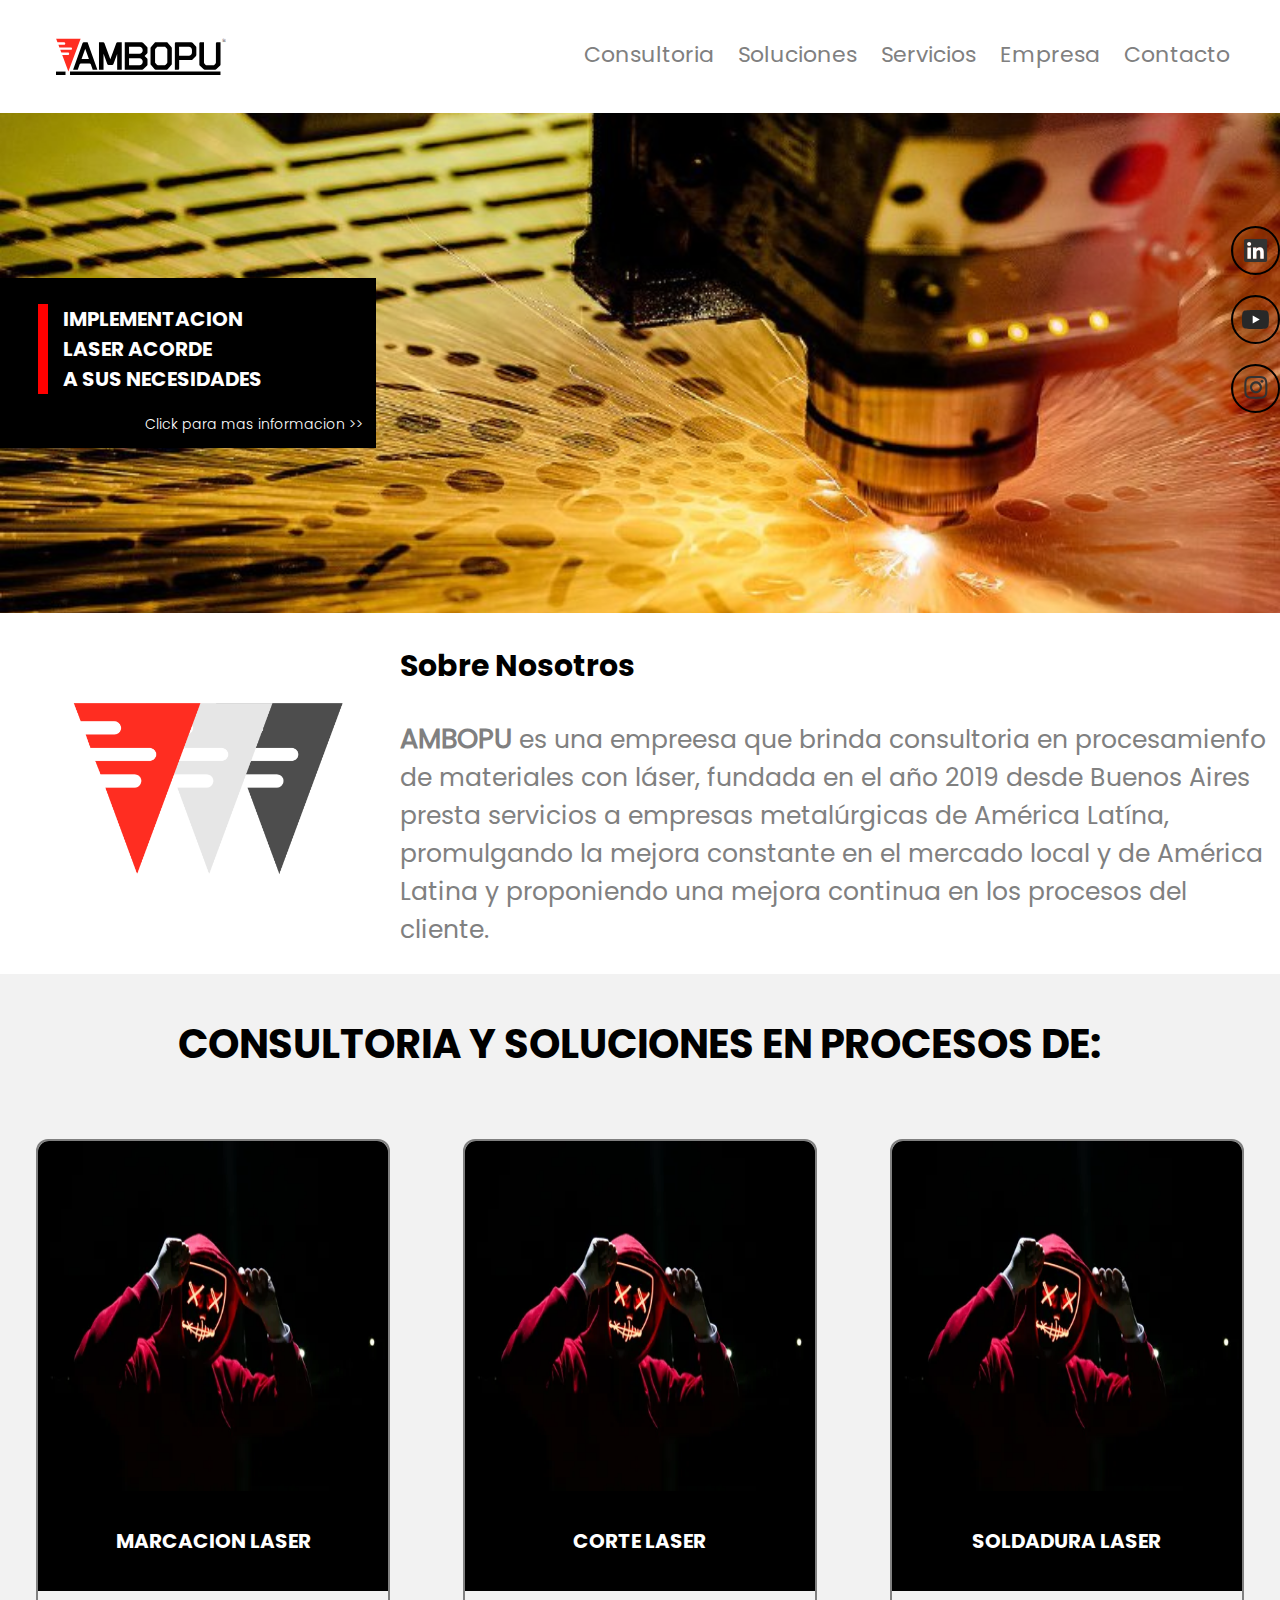
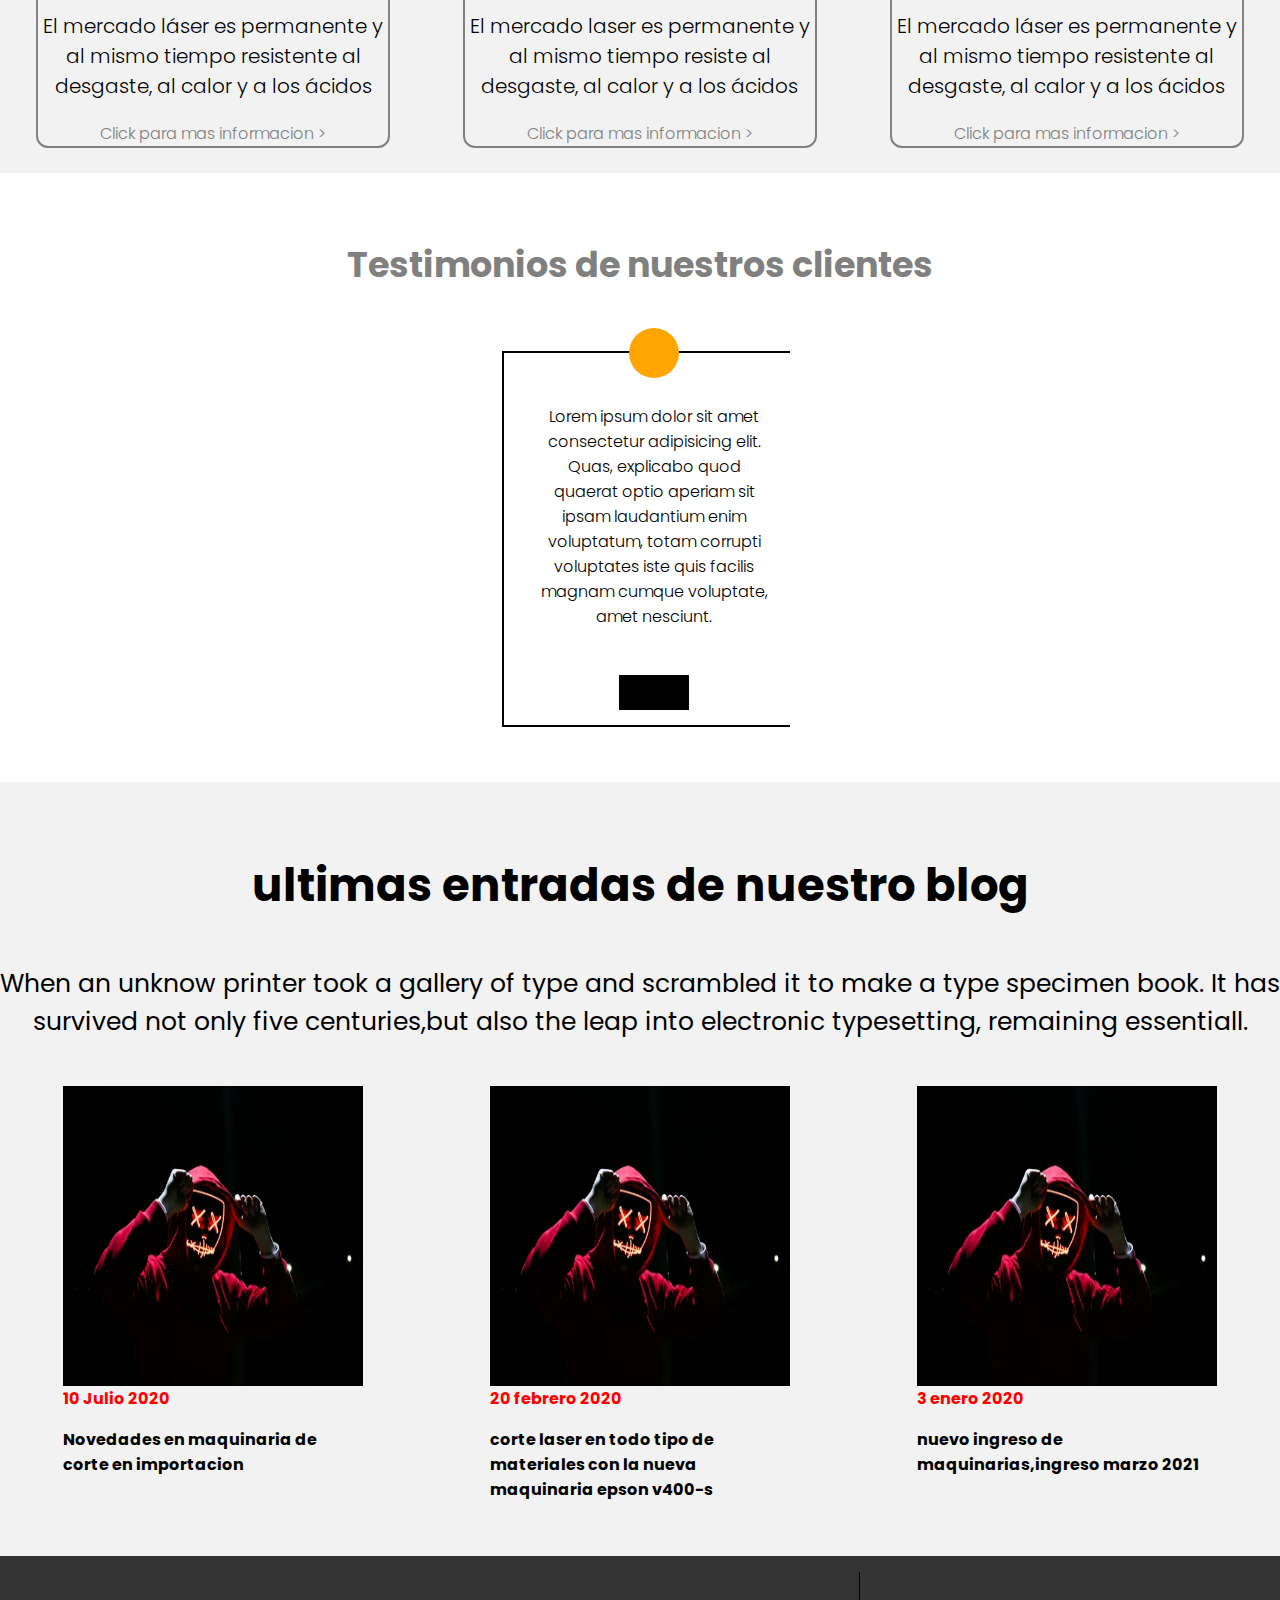
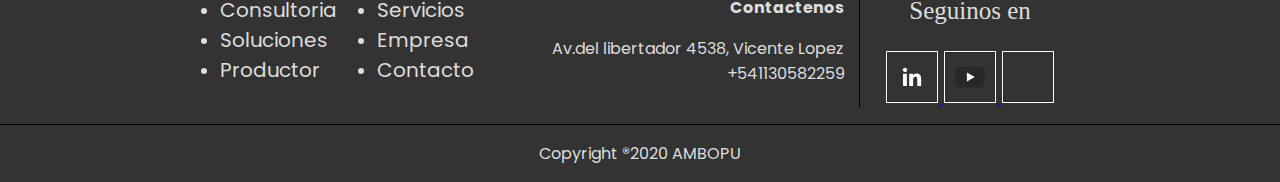
==== index.html @ c48f6ed6 "Add files via upload" ====
<html lang="en">
<head>
    <meta charset="UTF-8">
    <meta name="viewport" content="width=device-width, initial-scale=1.0">
    <link rel="stylesheet" href="css/style.css">
    <link rel="stylesheet" href="css/media.css">
    <title>Document</title>
</head>
<body>
    <header class="header">
        <div class="header__container">
            <a href="/">
                <img class="imagotype" src="assets/logo ambopu.svg" alt="">
            </a>

            <button class="mobile_button_menu">
                <div class="top_bar"></div>
                <div class="mid_bar"></div>
                <div class="both_bar"></div>
            </button>
            <nav class="menu_desktop">
                <a class="regular" href="#">Consultoria</a>
                <a class="regular" href="#">Soluciones</a>
                <a class="regular" href="#">Servicios</a>
                <a class="regular" href="#">Empresa</a>
                <a class="regular" href="form/index.html">Contacto</a>
            </nav>
        </div>
        
        <div class="menu__mobile">
            <nav>
                <a class="regular" href="#">Consultoria</a>
                <a class="regular" href="#">Soluciones</a>
                <a class="regular" href="#">Servicios</a>
                <a class="regular" href="#">Empresa</a>
                <a class="regular" href="form/index.html">Contacto</a>
            </nav>
        </div>
    </header>
    <main>
        <div class="home__introduction_container">
            <div class="home__introduction_container__floating">
                <h1 class="bold home__title">Implementacion <br> laser acorde <br> a sus necesidades</h1>
                <a class="light home__link-1" href="#">Click para mas informacion >></a>
            </div>
        </div>
        <div class="home__section_two">
            <img class="imagotype_about" src="assets/about.png" alt="">
                <div>
                    <p class="bold home__paragraph-1">Sobre Nosotros</p>
                    <p class="regular home__paragraph-2"><span class="regular">AMBOPU</span> es una empreesa que brinda consultoria en procesamienfo de materiales con láser,
                    fundada en el año 2019 desde Buenos Aires presta servicios a empresas metalúrgicas de América Latína,
                    promulgando la mejora constante en el mercado local y de América Latina y proponiendo una mejora continua
                    en los procesos del cliente.
                </p>
                </div>
        </div>
        <div class="home__section_three">
            <p class="bold home__paragraph-3">Consultoria y Soluciones en procesos de:</p>
            <div class="home__process__container">
                <div class="home__process__cards">
                        <img src="assets/image_3.webp" alt="">
                        <div class="home__card__text">
                            <p class="bold card__text_top">Marcacion Laser</p>
                            <p class="light card__paragraph-4">El mercado láser es permanente y al mismo tiempo resistente al desgaste, al calor y a los ácidos</p>
                            <a class="light card__link-1" href="#">Click para mas informacion ></a>
                    </div>
                </div>
                <div class="home__process__cards">
                            <img src="assets/image_3.webp" alt="">
                            <div class="home__card__text">
                                <p class="bold card__text_top">Corte Laser</p>
                                <p class="light card__paragraph-4">El mercado laser es permanente y al mismo tiempo resiste al desgaste, al calor y a los ácidos</p>
                                <a class="light card__link-1" href="#">Click para mas informacion ></a>
                    </div>
                </div>
                <div class="home__process__cards">
                        <img src="assets/image_3.webp" alt="">
                        <div class="home__card__text">
                            <p class="bold card__text_top">Soldadura Laser</p>
                            <p class="light card__paragraph-4">El mercado láser es permanente y al mismo tiempo resistente al desgaste, al calor y a los ácidos</p>
                            <a class="light card__link-1" href="#">Click para mas informacion ></a>
                    </div>
                </div>
            </div>
        </div>
        <div class="home__section_four">
            <div class="home__testimonials__container">
                <p class="bold testimonials__title">Testimonios de nuestros clientes</p>
                <div class="carousel">
                    <div class="item">
                        <p class="light">Lorem ipsum dolor sit amet consectetur adipisicing elit. Quas, explicabo quod quaerat optio aperiam sit ipsam laudantium enim voluptatum, totam corrupti voluptates iste quis facilis magnam cumque voluptate, amet nesciunt.</p>
                        <div class="icon"></div>
                    </div>
                    <div class="item">
                        <p class="light">Lorem ipsum dolor sit amet consectetur adipisicing elit. Quas, explicabo quod quaerat optio aperiam sit ipsam laudantium enim voluptatum, totam corrupti voluptates iste quis facilis magnam cumque voluptate, amet nesciunt.</p>
                        <div class="icon"></div>
                    </div>
                    <div class="item">
                        <p class="light">Lorem ipsum dolor sit amet consectetur adipisicing elit. Quas, explicabo quod quaerat optio aperiam sit ipsam laudantium enim voluptatum, totam corrupti voluptates iste quis facilis magnam cumque voluptate, amet nesciunt.</p>
                        <div class="icon"></div>
                    </div>
                    <div class="item">
                        <p class="light">Lorem ipsum dolor sit amet consectetur adipisicing elit. Quas, explicabo quod quaerat optio aperiam sit ipsam laudantium enim voluptatum, totam corrupti voluptates iste quis facilis magnam cumque voluptate, amet nesciunt.</p>
                        <div class="icon"></div>
                    </div>
                </div>
            </div>
        </div>
        <div class="home__section_five">
            <div class="home__section_five__container">
                <div class="home__blog__container__text">
                    <p class="bold home__blog__title">ultimas entradas de nuestro blog</p>
                    <p class="regular blog__text">When an unknow printer took a gallery of type and scrambled it to make a type specimen book.
                        It has survived not only five centuries,but also the leap into electronic typesetting, remaining essentiall.</p>
                    </div>
                    <div class="blogger__content">
                        <div class="blogger__item">
                            <img class="imagotype_blog" src="assets/image_3.webp" alt="">
                            <div class="content__text">
                                <span class="bold">10 Julio 2020</span>
                                <p class="bold">Novedades en maquinaria de corte en importacion</p>
                            </div>
                        </div>
                        <div class="blogger__item">
                            <img class="imagotype_blog" src="assets/image_3.webp" alt="">
                            <div class="content__text">
                                <span class="bold">20 febrero 2020</span>
                                <p class="bold">corte laser en todo tipo de materiales con la nueva maquinaria epson v400-s</p>
                            </div>
                        </div>
                        <div class="blogger__item">
                            <img class="imagotype_blog" src="assets/image_3.webp" alt="">
                            <div class="content__text">
                                <span class="bold">3 enero 2020</span>
                                <p class="bold">nuevo ingreso de maquinarias,ingreso marzo 2021</p>
                            </div>
                        </div>
                    </div>
            </div>
        </div>
    </main>
    <footer class="footer">
        <div class="footer__contact__links">
            <div class="links__contact">
                <ul>
                    <li><a class="regular" href="#">Consultoria</a></li>
                    <li><a class="regular" href="#">Soluciones</a></li>
                    <li><a class="regular" href="#">Productor</a></li>
                </ul>
                <ul>
                    <li><a class="regular" href="#">Servicios</a></li>
                    <li><a class="regular" href="#">Empresa</a></li>
                    <li><a class="regular" href="#">Contacto</a></li>
                </ul>
            </div>
            <div class="footer__company__information">
                <p class="bold">Contactenos</p>
                <p class="regular">Av.del libertador 4538, Vicente Lopez +541130582259</p>
            </div>
            <ul class="footer__social__networks">
                <p>Seguinos en</p>

                <a href="#">
                    <img src="assets/AMBOPU_Icons_LinkedIn.svg" alt="">
                </a>
                <a href="#">
                    <img src="assets/AMBOPU_Icons_YouTube.svg" alt="">
                </a>
                <a href="#">
                    <img src="assets/AMBOPU_Icons_Instagram.svg" alt="">
                </a>
            </ul>
        </div>
        <div class="footer__information">
            <p class="regular">Copyright ®2020 AMBOPU</p>
        </div>
    </footer>

    <div class="floating">
        <div class="floatings__icons">
            <ul>
                <a href="#">
                    <img src="assets/AMBOPU_Icons_LinkedIn.svg" alt="">
                </a>
                <a href="#">
                    <img src="assets/AMBOPU_Icons_YouTube.svg" alt="">
                </a>
                <a href="#">
                    <img src="assets/AMBOPU_Icons_Instagram.svg" alt="">
                </a>
            </ul>
        </div>
    </div>
    <script>
        const btnMenu = document.querySelector(".mobile_button_menu");
        const navMenu = document.querySelector(".menu__mobile")
        btnMenu.onclick = () =>{
            btnMenu.classList.toggle("change")
            navMenu.classList.toggle("menu__mobile--active")
        }
    </script>
</body>
</html>
---- css/style.css ----
body{
    margin:0;
}

.header__container{
    display:flex;
    justify-content:space-between;    
    padding:24px 0px;
    max-width:1300px;
    margin:auto;
}

.imagotype{
    width:170px;
    margin:0 16px;
}

.menu_desktop{
    display:none;
}

/*            MAIN            */

.home__introduction_container{
    background-image: url("../assets/6dad24a5-d8b3-4d74-bdd4-c4d3a7a7e184.jpg");
    background-size: 100% auto;
    background-repeat: repeat;
    width:100%;
    height:500px;
    display:flex;
    align-items: center;

}

.home__introduction_container__floating{
    width:260px;
    height:auto;
    padding: 13px;
    background-color: #000;
    display:flex;
    flex-direction:column;
    color:white

}

.home__title{
    font-size:20px;
    text-transform: uppercase;
    border-left: 10px solid red;
    margin-left: 25px;
    margin-bottom:20px;
    padding:0 15px;
}

.home__link-1{
    color:white;
    text-decoration:none;
    align-self:flex-end;
    font-size:14px;
}

/*            SECTION TWO            */


.home__section_two{
    display:flex;
    flex-direction:column;
    align-items: center;
    margin-bottom:150px;
    max-width:1300px;
    margin:auto;
}

.imagotype_about{
    width:300px;
    margin-right:25px;
}

.home__paragraph-1{
    font-size:55px;
    font-weight:bolder;
}

.home__paragraph-2 span{
    font-size:27px;
    color:gray;
    font-weight:bold;
}

.home__paragraph-2{
    color:gray;
    font-size:25px;
}

/*            SECTION THREE            */


.home__section_three{
    display:flex;
    align-items:center;
    justify-content: center;
    flex-direction:column;
    background-color:#f2f2f2;
}

.home__process__container{
    display:flex;
    align-content: center;
    justify-content: space-around;
    flex-flow: row wrap;
    width:100%;
    max-width:1300px;
    margin:auto;
}

.home__paragraph-3{
    font-size:40px;
    text-align: center;
    text-transform:uppercase;
}

.home__process__cards{
    border:2px solid gray;
    border-radius:12px;
    margin:25px 12px;
    max-width:350px;
    height:auto;
    transition:box-shadow 1s;
}


.home__process__cards:hover{
    transition:box-shadow .7s;
    box-shadow: 0px 0px 14px 10px  rgb(135,135,135);
}


.home__process__cards img{
    width:100%;
    height:350px;
    border-top-left-radius: 11px;
    border-top-right-radius: 11px;
}

.home__card__text{
    align-self: center;
    text-align:center;
}

.card__text_top{
    background-color:#000;
    padding:35px 0;
    margin:0;
    color:white;
    text-align:center;
    font-size:20px;
    text-transform:uppercase;
}


.card__paragraph-4{
    color:black;
    font-size:20px;
    line-height:30px;
}

.card__link-1{
    color:gray;
    text-decoration:none;
}

/*            SECTION FOUR            */


.home__testimonials__container{
    display:flex;
    align-items: center;
    justify-content: center;
    flex-direction: column;
    padding:30px;
}

.testimonials__title{
    text-align:center;
    color:gray;
    font-size:35px;
}

.carousel{
    display:flex;
    max-width:300px;
    overflow-x: scroll;
}

.item{
    display:flex;
    flex-direction:column;
    align-items: center;
    border: 2px solid black;
    min-width:300px;
    max-width:300px;
    padding:15px 0px;
    margin:25px 12px;
}

.item{
    position:relative;

}

.item p{
    text-align:center;
    padding-top: 20px;
    padding-bottom: 30px;
    max-width:230px;
}

.item::before{
    content: "";
    width:50px;
    height:50px;
    background-color: orange;
    position:absolute;
    top:-25;
    border-radius: 100%;
}

.icon{
    width:70px;
    height:35px;
    background-color: #000;
}

/*            SECTION FIVE            */

.home__section_five{
    background-color: #f2f2f2;
    padding-bottom: 50px;
    padding-top:25px;
}
.home__section_five__container{
    max-width:1300px;
    margin:auto;
}

.blogger__content{
    display:flex;
    flex-flow:row wrap;
    justify-content: center;
    align-items:center;
}

.home__blog__title{
    font-size:45px;
    text-align: center;
}

.home__blog__container{
    display:flex;
    flex-flow: row wrap;
}

.home__blog__container__text p{
    text-align: center;
}

.blog__text{
    font-size:25px;
    text-align: center;

}

.blogger__item{
    display:flex;
    flex-flow:row wrap;
    width:300px;
    height:400px;
    margin:20px 0px;
}

.imagotype_blog{
    width: 300px;
    height:300px;

}

.content__text span{
    color:red;
}

/*            FOOTER            */

.footer{
    display:flex;
    flex-direction: column;
    background-color: rgb(52,51,52);
    color:rgb(221,221,221)
}

.footer__contact__links{
    display:flex;
    flex-direction: column;
    flex-wrap: wrap;
    justify-content: space-between;
    align-items: baseline;
    max-width:1300px;
    margin:auto;
}

.footer__contact__links > .links__contact{
    align-self:center;
    display:flex;
    font-size:20px;
}

.footer__company__information p{
    text-align:center;
}

.links__contact ul{
    padding:0;
    margin-left:20px;
    margin-right:20px;
}

.footer__contact__links ul li > a{
    text-decoration:none;
    color:rgb(221, 221, 221)
}

.footer__social__networks {
    text-align:center;
    padding:0;
    align-self: center;
}

.footer__social__networks p{
    font-size:25px;
}
.footer__social__networks a img{
    width:50px;
    border:1px solid white;
    margin:1px;
}
.footer__information{
    border-top:1px solid black;
    text-align: center;
}

/*            MENU MOBILE            */


.mobile_button_menu{
    background-color:unset ;
    border:unset;
    outline:unset;
}

.top_bar,.mid_bar,.both_bar{
    width:30px;
    height:3px;
    background-color:black;
    margin:5px;
    transition:transform .4s;
}

.change .mid_bar{
    transition:opacity .4s;
    opacity:0;
}

.change .top_bar{
    -webkit-transform: rotate(-45deg) translate(-9px, 6px);
    transform: rotate(-45deg) translate(-9px, 6px);
}

.change .both_bar{
    transform: rotate(45deg) translate(-4.5px, -3px);

}

.menu__mobile{
    display:none;
    justify-content: center;
    background-color: #fff;
    padding:0;
}

.menu__mobile--active{
    display:flex;
}

.menu__mobile nav{
    display:flex;
    flex-direction: column;
    justify-content: center;    
    align-items: center;
    padding:30px 0;

}

.menu__mobile nav a{
    text-decoration:none;
    color:gray;
    font-size:25px;
    letter-spacing:3px;
}

/*            DESKTOP MENU            */


.menu_desktop a{
    font-size:22px;
    font-weight:500;
    color:gray;
    text-decoration:none;
    margin:0 10px;
}

.menu_desktop a:first-child{
    position:relative;
}

.menu_desktop a:first-child::after{
    content:"";
    width:0;
    height:5px;
    background-color:red;
    border-radius: 8px;
    position:absolute;
    top:30px;
    left:50%;
    transition:width .6s;

}

.menu_desktop a:first-child:hover::after{
    width:50%;
}

/*            OTHER            */


.bold{
    font-family: "bold";
}

.light{
    font-family:"light"
}

.regular{
    font-family: "regular";
}

@font-face{
    font-family: "bold";

    src: url("../fonts/Poppins-Bold.ttf");
    src:local(),
        url("../fonts/Poppins-Bold.otf") format("otf");
    font-weight: normal;
    font-style: normal;}

@font-face{
    font-family: "light";

    src:url("../fonts/Poppins-Light.ttf");
    src:local(),
        url("../fonts/Poppins-Light.otf") format("otf");
    font-weight: normal;
    font-style: normal;
}

@font-face{
    font-family:"regular";

    src:url("../fonts/Poppins-Regular.ttf");
    src: local(),
        url("../fonts/Poppins-Regular.otf") format("otf");
    font-weight: normal;
    font-style: normal
}

.floating{
    position:fixed;
    top:200px;
    right:0;
    z-index: 2;
    margin:0;
}

.floatings__icons ul img{
    width:45px;
    border-radius: 100%;
    border:2px solid black;
    margin:10px 0;
}

.floatings__icons ul{
    display:flex;
    flex-direction: column;
}
---- css/media.css ----
@media screen and (min-width:768px) and (max-width:1023px){
  .home__introduction_container__floating{
    width:400px;
  }

  .home__title{
    font-size:25px;
  }

  .blogger__content{
    justify-content: space-around;
  }

  .footer__contact__links{
    display:flex;
    justify-content: space-between;
    align-items: center;
  }
}

@media screen and (min-width:1024px) and (max-width:1439px){
  .header{
    padding:14px 40px;
  }
  
  .mobile_button_menu{
    display:none;
  }

  .menu_desktop{
    display:block;
  }

  .home__introduction_container{
    background-attachment: fixed;
  }

  .home__introduction_container__floating{
    width:350px;
  }

  .home__section_two{
    flex-direction: row;
  }

  .imagotype_about{
    width:300px;
    margin:0 50px
  }

  .home__paragraph-1{
    font-size:30px;
  }

  .blogger__content{
    justify-content:space-around;
  }

  .footer__contact__links{
    display:flex;
    flex-flow:row nowrap;
    justify-content: space-between;
    align-items: center;
  }

  .footer__company__information p{
    text-align:right;
    width:350px;
  }

  .footer__social__networks {
    border-left:1.5px solid black;
    padding:0 25px;
    margin-left:15px;
  }
}


@media screen and (min-width:1440px){
  .header{
    padding:14px 40px;
  }
  

  .mobile_button_menu{
    display:none;
  }

  .menu_desktop{
    display:block;
  }

  .home__introduction_container{
    background-attachment: fixed;
  }

  .home__introduction_container__floating{
    width:450px;
    height: 190px;
  }

  .home__title{
    font-size: 30px;
    padding-left: 20px;
    margin-left: 30px;
  }

  .home__section_two{
    flex-direction: row;
  }

  .imagotype_about{
    width:300px;
    margin-right:50px;
  }

  .home__paragraph-1{
    font-size:30px;
  }

  .blogger__content{
    justify-content:space-evenly;
  }

  .home__blog__container__text {
}

  .blogger__item{
    width:400px;
  }

  .imagotype_blog{
    width:400px;
    height:250px;
  }

  .footer__contact__links{
    display:flex;
    flex-flow:row nowrap;
    justify-content: space-between;
    align-items: center;

  }

  .footer__contact__links > .links__contact{
    display:flex;
    padding:15px;
    margin-right:20px;
    font-size:20px;
    /* flex:.8; */
    width:600px;
  }

  .links__contact ul{
    margin-right:50px;
  }


  .footer__company__information p{
    text-align:right;
    width:350px;
    flex:.5;
}

  .footer__social__networks {
    border-left:1.5px solid black;
    padding:0 25px;
    margin-left:20px;
  }
}
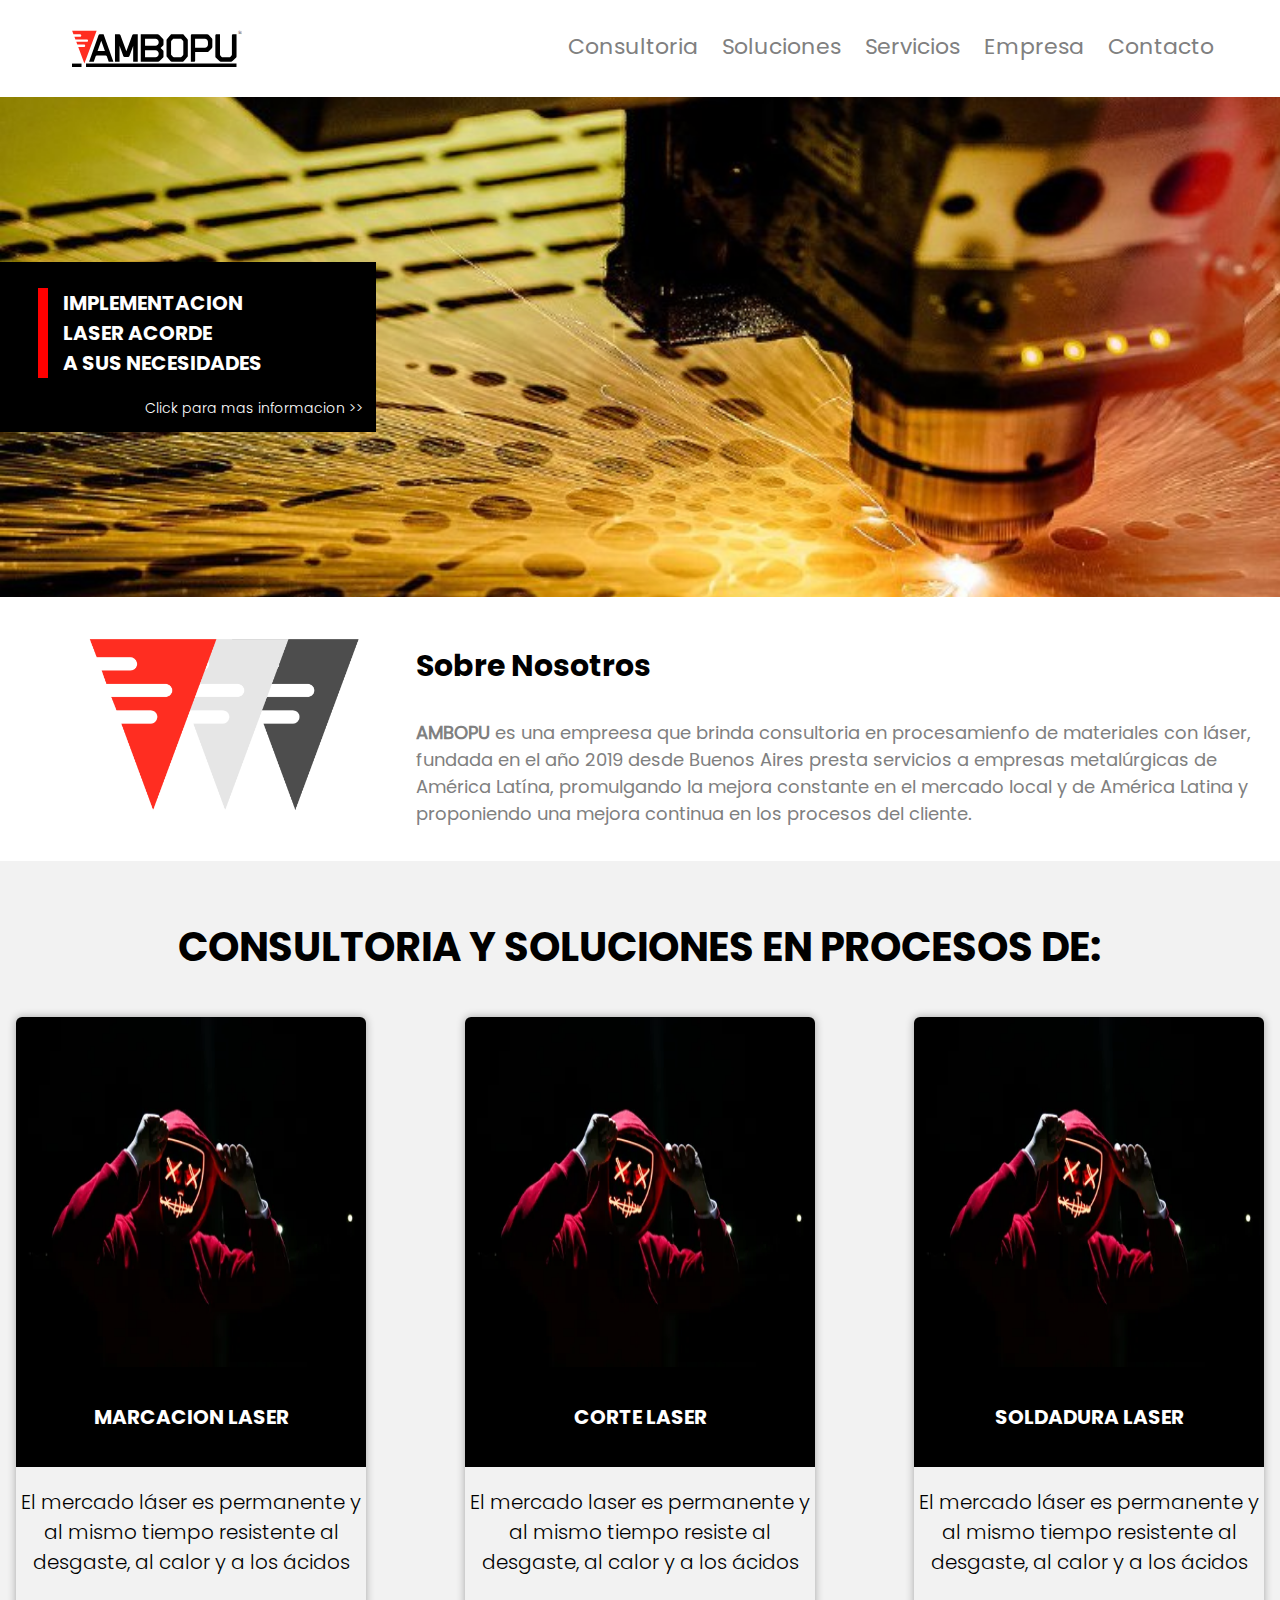
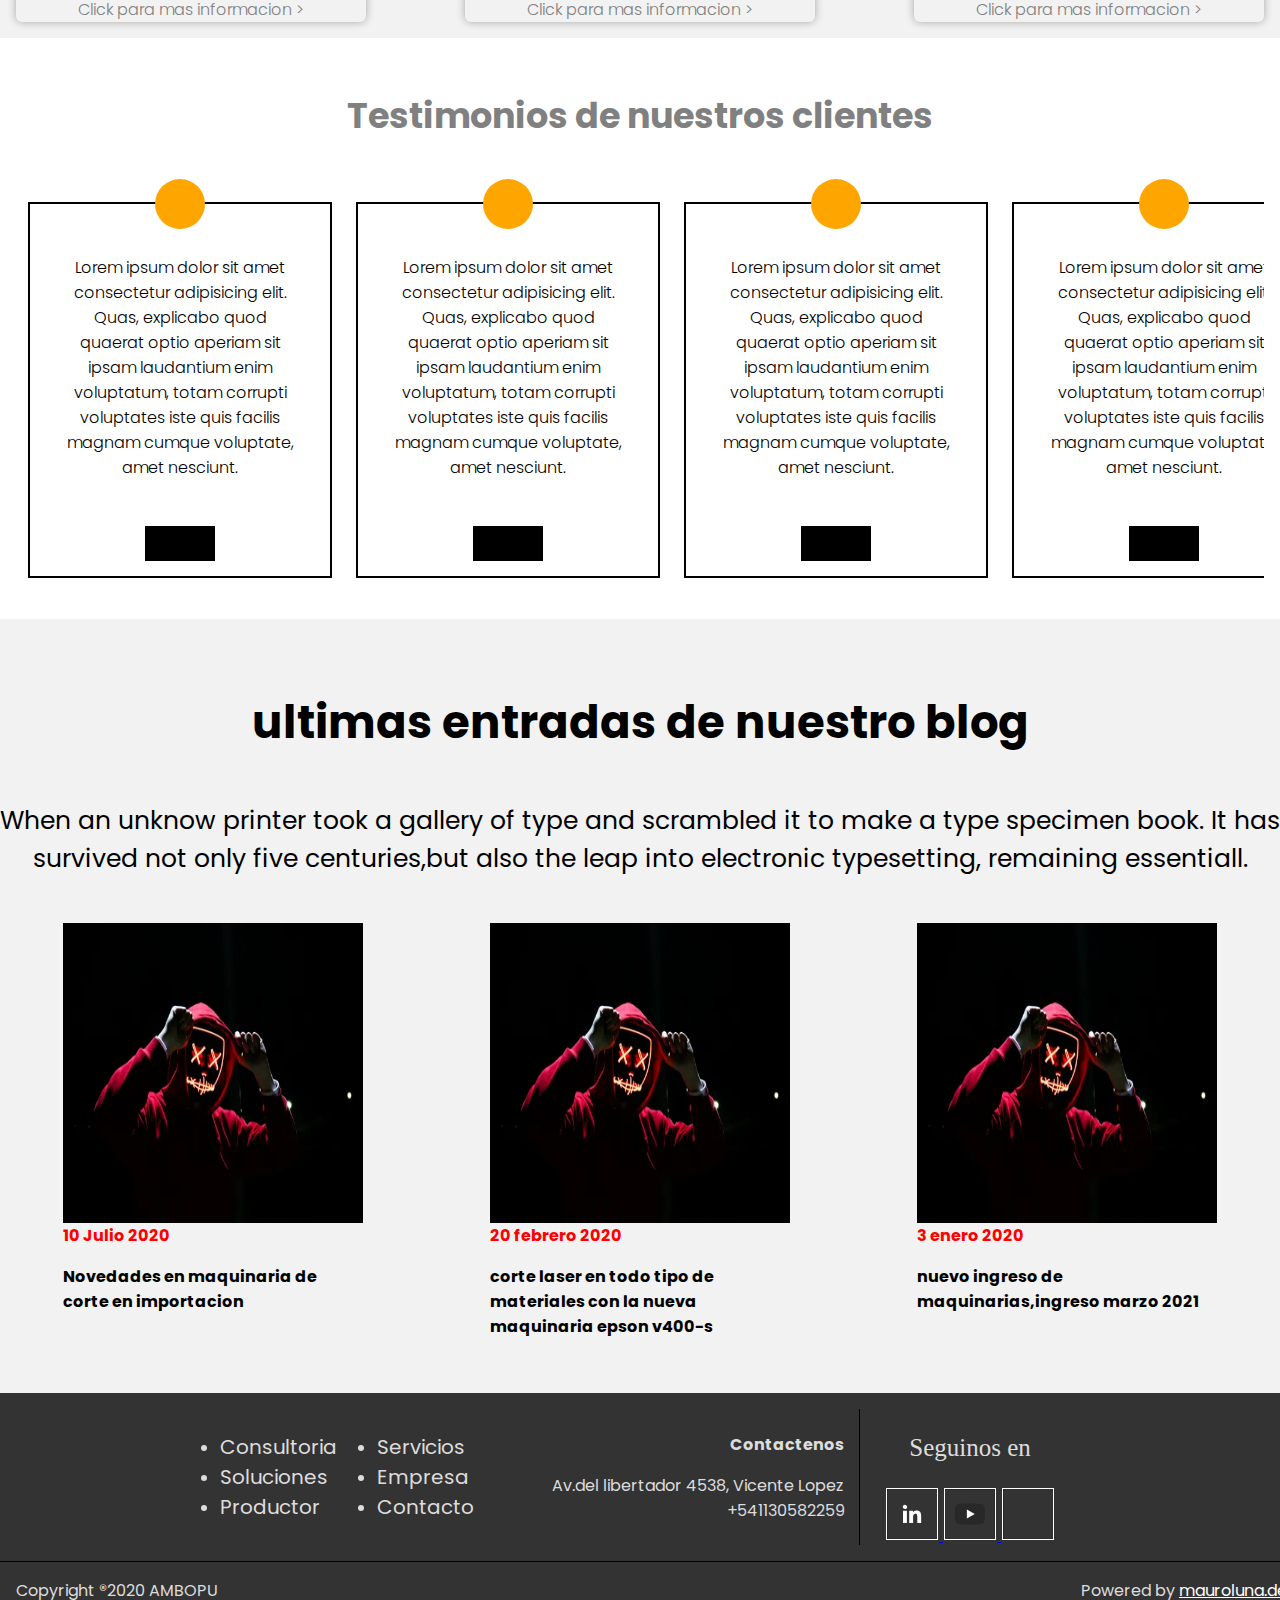
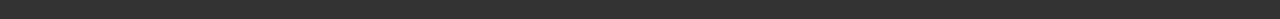
==== commit dd71ad44: "update" ====
--- a/index.html
+++ b/index.html
@@ -1,10 +1,10 @@
-<html lang="en">
+<html lang="es">
 <head>
     <meta charset="UTF-8">
     <meta name="viewport" content="width=device-width, initial-scale=1.0">
     <link rel="stylesheet" href="css/style.css">
     <link rel="stylesheet" href="css/media.css">
-    <title>Document</title>
+    <title>AMBOPU</title>
 </head>
 <body>
     <header class="header">
@@ -174,10 +174,16 @@
         </div>
         <div class="footer__information">
             <p class="regular">Copyright ®2020 AMBOPU</p>
+            <p class="regular">
+                Powered by
+                <a href="https://mauroluna.dev" target="_blank">
+                    mauroluna.dev
+                </a>
+            </p>
         </div>
     </footer>
 
-    <div class="floating">
+    <!-- <div class="floating">
         <div class="floatings__icons">
             <ul>
                 <a href="#">
@@ -191,7 +197,7 @@
                 </a>
             </ul>
         </div>
-    </div>
+    </div> -->
     <script>
         const btnMenu = document.querySelector(".mobile_button_menu");
         const navMenu = document.querySelector(".menu__mobile")
--- a/css/style.css
+++ b/css/style.css
@@ -1,167 +1,141 @@
-body{
-    margin:0;
-}
-
+body {
+	margin: 0;
+	padding: 0;
+	box-sizing: border-box;
+}
 .header__container{
-    display:flex;
-    justify-content:space-between;    
-    padding:24px 0px;
-    max-width:1300px;
-    margin:auto;
-}
-
+	display: flex;
+	justify-content: space-between;    
+	padding: 16px;
+	max-width: 1366px;
+	margin: auto;
+}
 .imagotype{
-    width:170px;
-    margin:0 16px;
-}
-
+	width: 170px;
+	margin: 0 16px;
+}
 .menu_desktop{
-    display:none;
-}
-
-/*            MAIN            */
-
+	display: none;
+}
+
+/* MAIN */
 .home__introduction_container{
-    background-image: url("../assets/6dad24a5-d8b3-4d74-bdd4-c4d3a7a7e184.jpg");
-    background-size: 100% auto;
-    background-repeat: repeat;
-    width:100%;
-    height:500px;
-    display:flex;
-    align-items: center;
-
-}
-
-.home__introduction_container__floating{
-    width:260px;
-    height:auto;
-    padding: 13px;
-    background-color: #000;
-    display:flex;
-    flex-direction:column;
-    color:white
-
-}
-
-.home__title{
-    font-size:20px;
-    text-transform: uppercase;
-    border-left: 10px solid red;
-    margin-left: 25px;
-    margin-bottom:20px;
-    padding:0 15px;
-}
-
-.home__link-1{
-    color:white;
-    text-decoration:none;
-    align-self:flex-end;
-    font-size:14px;
-}
-
-/*            SECTION TWO            */
-
-
+	background-image: url("../assets/hero_background.jpg");
+	background-size: cover;
+	background-repeat: no-repeat;
+	width: 100%;
+	height: 500px;
+	display: flex;
+	align-items: center;
+}
+.home__introduction_container__floating {
+	width: 260px;
+	height: auto;
+	padding: 13px;
+	background-color: #000;
+	display:flex;
+	flex-direction:column;
+	color:white
+}
+.home__title {
+	font-size: 20px;
+	text-transform: uppercase;
+	border-left: 10px solid red;
+	margin-left: 25px;
+	margin-bottom:20px;
+	padding:0 15px;
+}
+.home__link-1 {
+	color:white;
+	text-decoration:none;
+	align-self:flex-end;
+	font-size:14px;
+}
+
+/* SECTION TWO */
 .home__section_two{
-    display:flex;
-    flex-direction:column;
-    align-items: center;
-    margin-bottom:150px;
-    max-width:1300px;
-    margin:auto;
-}
-
+	padding: 16px;
+	display: flex;
+	flex-direction: column;
+	align-items: center;
+	margin-bottom: 150px;
+	max-width: 1366px;
+	margin: auto;
+}
 .imagotype_about{
-    width:300px;
-    margin-right:25px;
-}
-
+	width: 200px;
+}
 .home__paragraph-1{
-    font-size:55px;
-    font-weight:bolder;
-}
-
+	font-size: 32px;
+	font-weight: bolder;
+}
 .home__paragraph-2 span{
-    font-size:27px;
-    color:gray;
-    font-weight:bold;
-}
-
+	font-size: 18px;
+	color: gray;
+	font-weight: bold;
+}
 .home__paragraph-2{
-    color:gray;
-    font-size:25px;
-}
-
-/*            SECTION THREE            */
-
-
+	color:gray;
+	font-size: 18px;
+}
+
+/* SECTION THREE */
 .home__section_three{
-    display:flex;
-    align-items:center;
-    justify-content: center;
-    flex-direction:column;
-    background-color:#f2f2f2;
-}
-
+	display:flex;
+	align-items:center;
+	justify-content: center;
+	flex-direction:column;
+	background-color:#f2f2f2;
+	padding: 16px;
+}
 .home__process__container{
-    display:flex;
-    align-content: center;
-    justify-content: space-around;
-    flex-flow: row wrap;
-    width:100%;
-    max-width:1300px;
-    margin:auto;
-}
-
+	display: flex;
+	justify-content: space-between;
+	flex-flow: wrap;
+	width: 100%;
+	max-width: 1366px;
+	margin:auto;
+}
 .home__paragraph-3{
-    font-size:40px;
-    text-align: center;
-    text-transform:uppercase;
-}
-
+	font-size: 40px;
+	text-align: center;
+	text-transform:uppercase;
+}
 .home__process__cards{
-    border:2px solid gray;
-    border-radius:12px;
-    margin:25px 12px;
-    max-width:350px;
-    height:auto;
-    transition:box-shadow 1s;
-}
-
-
+	border-radius: 6px;
+	max-width: 350px;
+	transition-property: box-shadow;
+	transition-duration: .3s;
+	box-shadow: 0px 0px 8px 0px #00000050;
+}
 .home__process__cards:hover{
-    transition:box-shadow .7s;
-    box-shadow: 0px 0px 14px 10px  rgb(135,135,135);
-}
-
-
+	box-shadow: 0px 0px 16px 0px #00000050;
+}
 .home__process__cards img{
-    width:100%;
-    height:350px;
-    border-top-left-radius: 11px;
-    border-top-right-radius: 11px;
-}
-
+	width: 100%;
+	height: 350px;
+	border-top-left-radius: 6px;
+	border-top-right-radius: 6px;
+}
 .home__card__text{
-    align-self: center;
-    text-align:center;
-}
-
+	align-self: center;
+	text-align: center;
+}
 .card__text_top{
-    background-color:#000;
-    padding:35px 0;
-    margin:0;
-    color:white;
-    text-align:center;
-    font-size:20px;
-    text-transform:uppercase;
+	background-color:#000;
+	padding:35px 0;
+	margin:0;
+	color:white;
+	text-align:center;
+	font-size:20px;
+	text-transform:uppercase;
 }
 
 
 .card__paragraph-4{
-    color:black;
-    font-size:20px;
-    line-height:30px;
+	color:black;
+	font-size:20px;
+	line-height:30px;
 }
 
 .card__link-1{
@@ -169,27 +143,25 @@
     text-decoration:none;
 }
 
-/*            SECTION FOUR            */
-
-
+/* SECTION FOUR */
 .home__testimonials__container{
-    display:flex;
-    align-items: center;
-    justify-content: center;
-    flex-direction: column;
-    padding:30px;
+	display:flex;
+	align-items: center;
+	justify-content: center;
+	flex-direction: column;
+	padding: 16px;
 }
 
 .testimonials__title{
-    text-align:center;
-    color:gray;
-    font-size:35px;
+	text-align:center;
+	color:gray;
+	font-size:35px;
 }
 
 .carousel{
-    display:flex;
-    max-width:300px;
-    overflow-x: scroll;
+	display: flex;
+	overflow-x: scroll;
+	width: 100%;
 }
 
 .item{
@@ -343,10 +315,18 @@
     margin:1px;
 }
 .footer__information{
-    border-top:1px solid black;
-    text-align: center;
-}
-
+	border-top:1px solid black;
+	text-align: center;
+	display: flex;
+	justify-content: space-between;
+	width: 100%;
+	max-width: 1366px;
+	padding: 0 16px;
+	margin: auto;
+}
+.footer__information a{
+	color: #FFF;
+}
 /*            MENU MOBILE            */
 
 
@@ -454,50 +434,43 @@
 }
 
 @font-face{
-    font-family: "bold";
-
-    src: url("../fonts/Poppins-Bold.ttf");
-    src:local(),
-        url("../fonts/Poppins-Bold.otf") format("otf");
-    font-weight: normal;
-    font-style: normal;}
+	font-family: "bold";
+	src: url("../fonts/Poppins-Bold.ttf");
+	src:local(), url("../fonts/Poppins-Bold.otf") format("otf");
+	font-weight: normal;
+	font-style: normal;}
 
 @font-face{
-    font-family: "light";
-
-    src:url("../fonts/Poppins-Light.ttf");
-    src:local(),
-        url("../fonts/Poppins-Light.otf") format("otf");
-    font-weight: normal;
-    font-style: normal;
+	font-family: "light";
+	src:url("../fonts/Poppins-Light.ttf");
+	src:local(), url("../fonts/Poppins-Light.otf") format("otf");
+	font-weight: normal;
+	font-style: normal;
 }
 
 @font-face{
-    font-family:"regular";
-
-    src:url("../fonts/Poppins-Regular.ttf");
-    src: local(),
-        url("../fonts/Poppins-Regular.otf") format("otf");
-    font-weight: normal;
-    font-style: normal
-}
-
+	font-family:"regular";
+	src: url("../fonts/Poppins-Regular.ttf");
+	src: local(), url("../fonts/Poppins-Regular.otf") format("otf");
+	font-weight: normal;
+	font-style: normal
+}
 .floating{
-    position:fixed;
-    top:200px;
-    right:0;
-    z-index: 2;
-    margin:0;
-}
-
+	position: fixed;
+	bottom: 50px;
+	left: 0;
+	z-index: 2;
+	background-color: #FFF;
+	border-top-left-radius: 6px;
+	border-bottom-left-radius: 6px;
+}
 .floatings__icons ul img{
-    width:45px;
-    border-radius: 100%;
-    border:2px solid black;
-    margin:10px 0;
-}
-
+	width: 45px;
+	border-radius: 50%;
+	border: 1px solid black;
+}
 .floatings__icons ul{
-    display:flex;
-    flex-direction: column;
-}
+	display: flex;
+	flex-direction: column;
+	justify-content: center;
+}
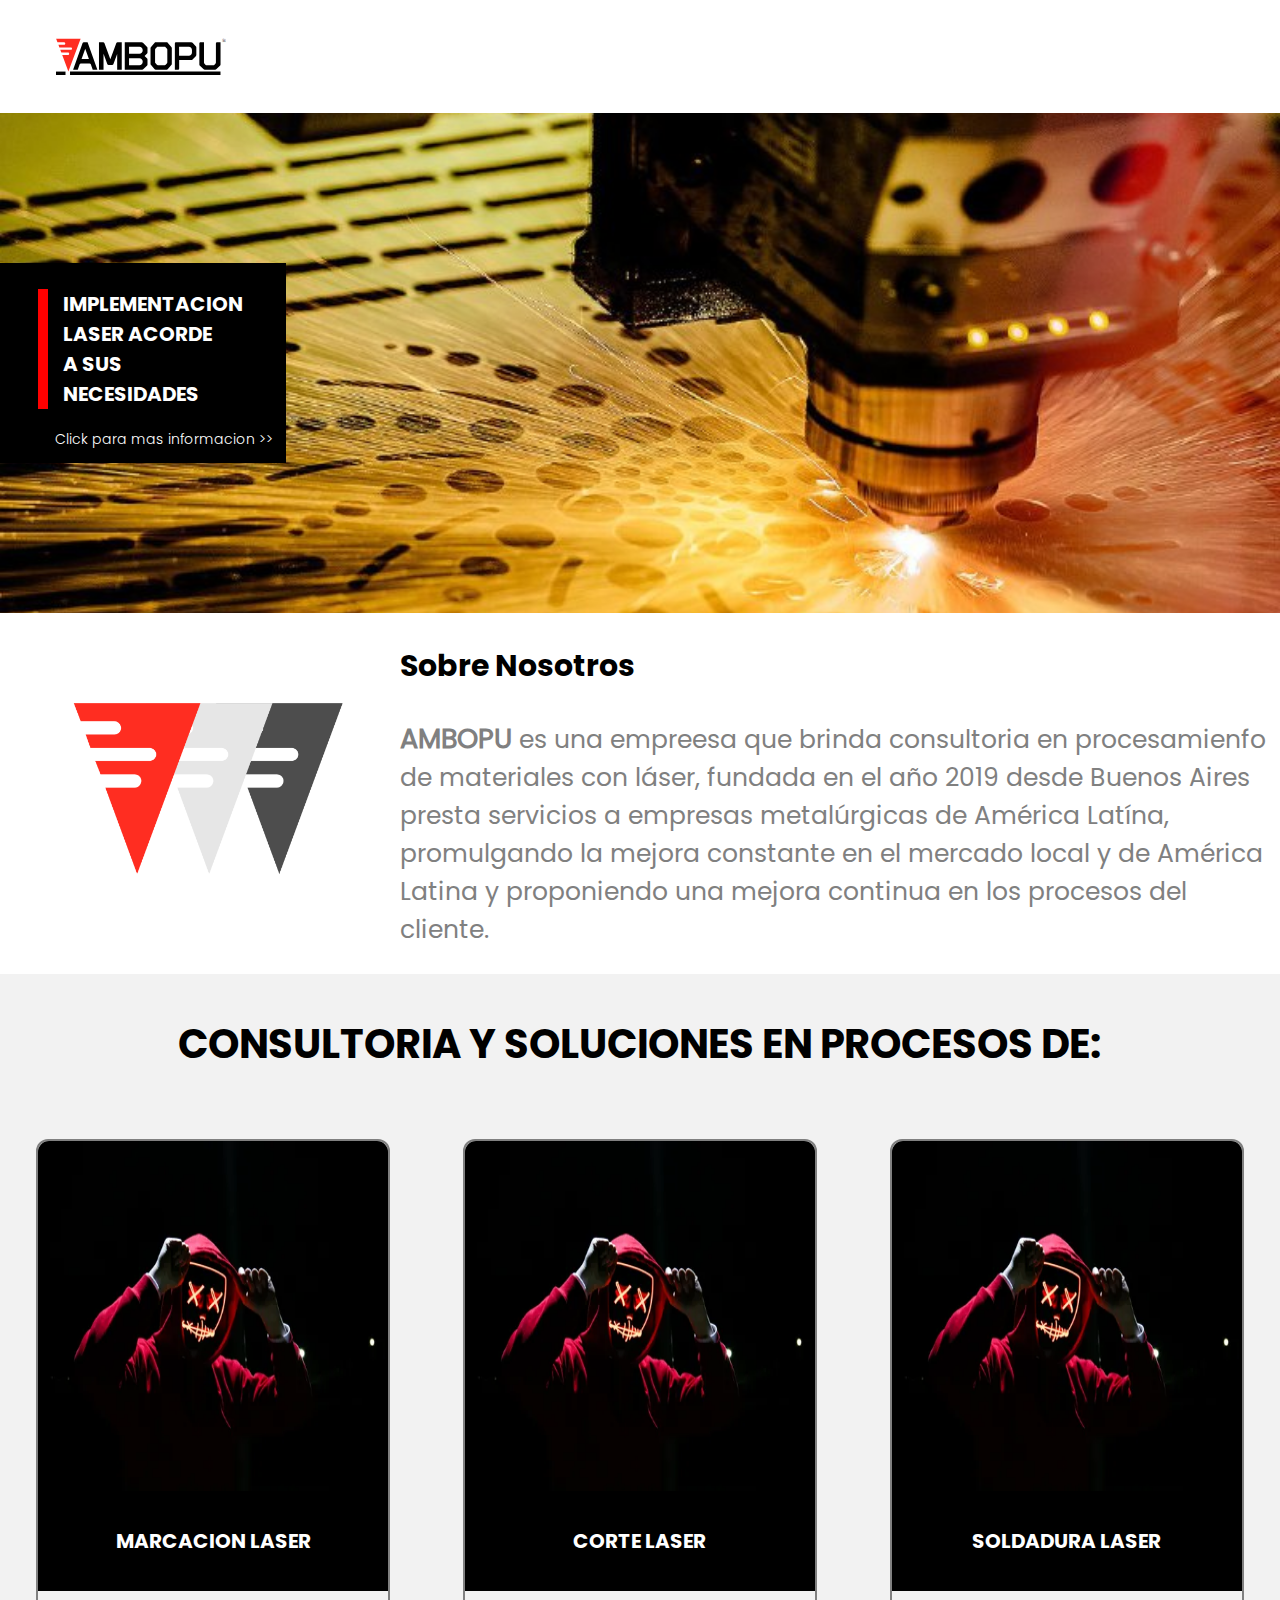
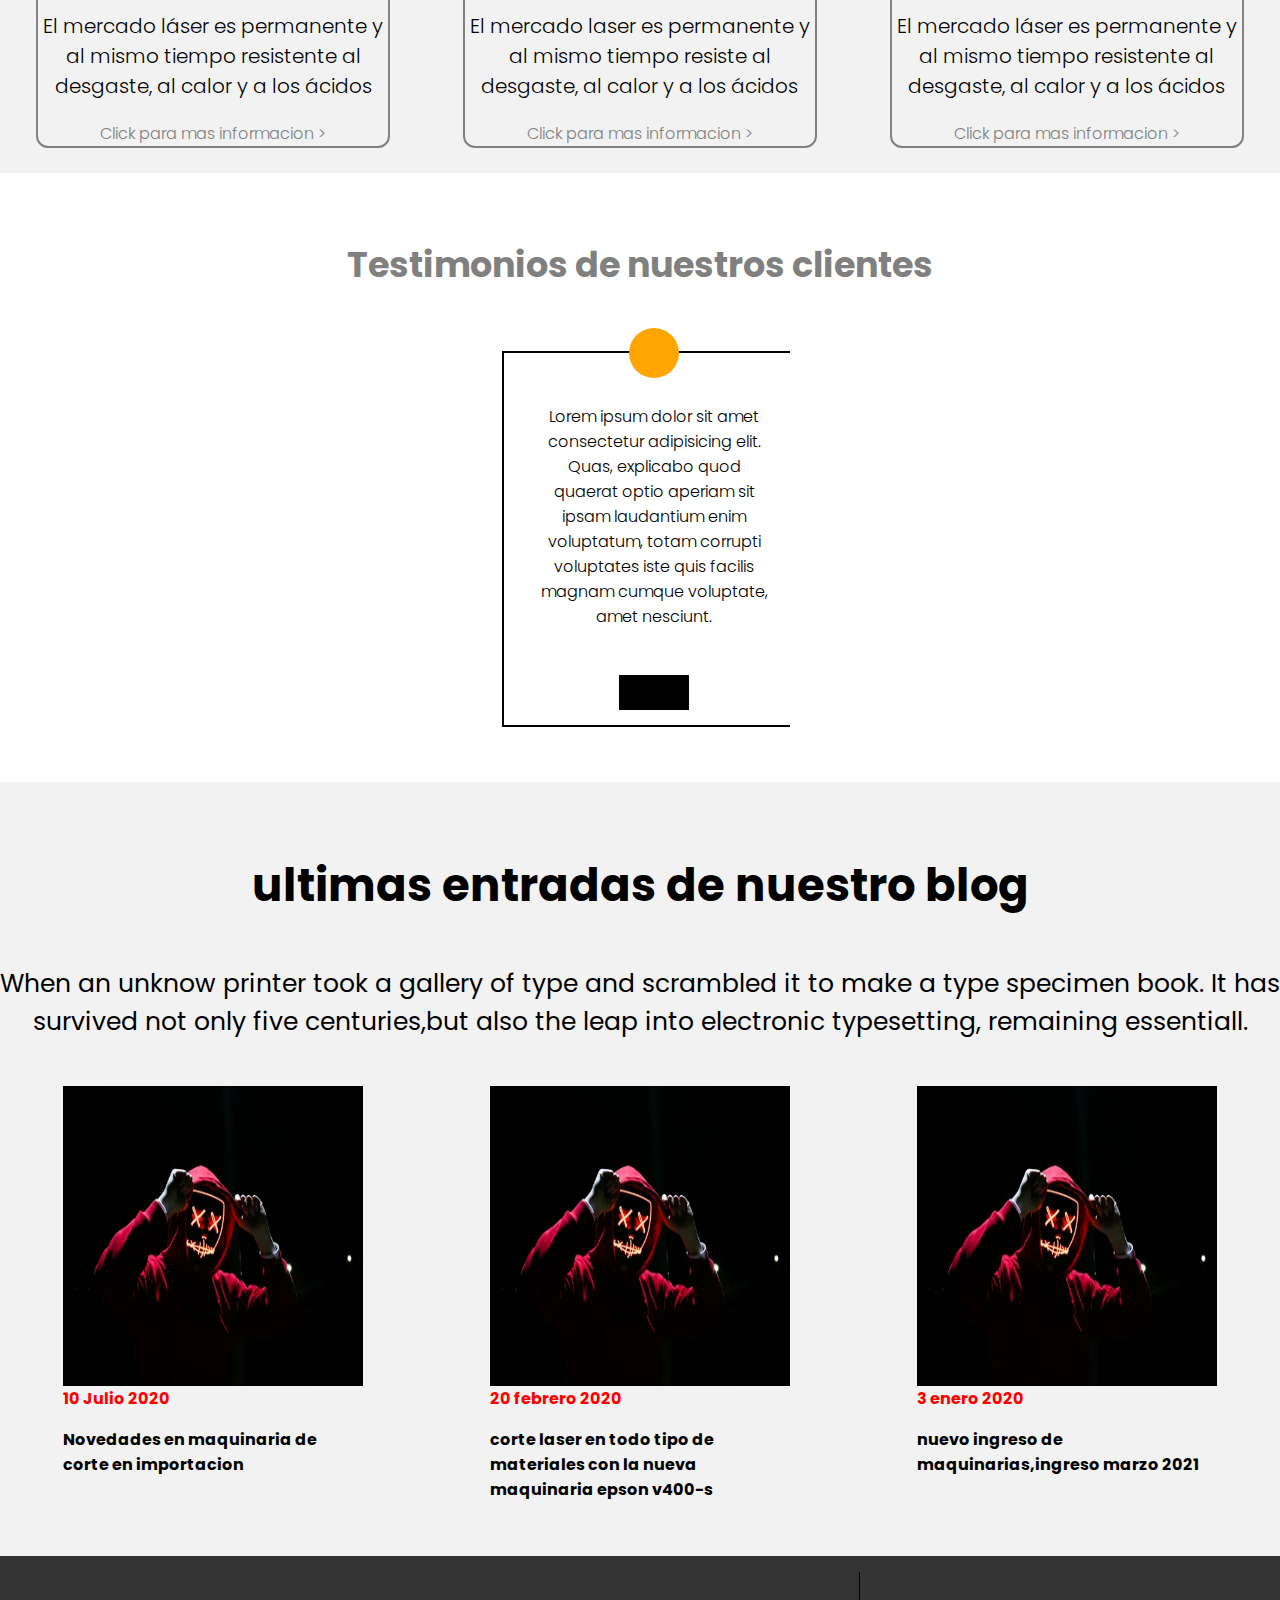
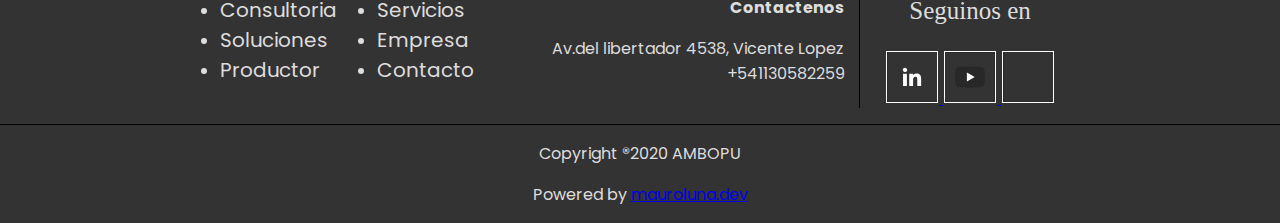
==== commit e058c047: "Update index.html" ====
--- a/index.html
+++ b/index.html
@@ -1,88 +1,89 @@
 <html lang="es">
-<head>
-    <meta charset="UTF-8">
-    <meta name="viewport" content="width=device-width, initial-scale=1.0">
-    <link rel="stylesheet" href="css/style.css">
-    <link rel="stylesheet" href="css/media.css">
-    <title>AMBOPU</title>
-</head>
+	<head>
+		<meta charset="UTF-8">
+		<meta name="viewport" content="width=device-width, initial-scale=1.0">
+		<link rel="stylesheet" href="css/style.css">
+		<link rel="stylesheet" href="css/media.css">
+		<link rel="stylesheet" href="css/home.css">
+		<title>AMBOPU</title>
+	</head>
 <body>
-    <header class="header">
-        <div class="header__container">
-            <a href="/">
-                <img class="imagotype" src="assets/logo ambopu.svg" alt="">
-            </a>
-
-            <button class="mobile_button_menu">
-                <div class="top_bar"></div>
-                <div class="mid_bar"></div>
-                <div class="both_bar"></div>
-            </button>
-            <nav class="menu_desktop">
-                <a class="regular" href="#">Consultoria</a>
-                <a class="regular" href="#">Soluciones</a>
-                <a class="regular" href="#">Servicios</a>
-                <a class="regular" href="#">Empresa</a>
-                <a class="regular" href="form/index.html">Contacto</a>
-            </nav>
-        </div>
-        
-        <div class="menu__mobile">
-            <nav>
-                <a class="regular" href="#">Consultoria</a>
-                <a class="regular" href="#">Soluciones</a>
-                <a class="regular" href="#">Servicios</a>
-                <a class="regular" href="#">Empresa</a>
-                <a class="regular" href="form/index.html">Contacto</a>
-            </nav>
-        </div>
-    </header>
+	<header class="header">
+		<div class="header__container">
+			<a href="/">
+				<img class="imagotype" src="assets/logo ambopu.svg" alt="">
+			</a>
+			<button class="mobile_button_menu">
+				<div class="top_bar"></div>
+				<div class="mid_bar"></div>
+				<div class="both_bar"></div>
+			</button>
+			<nav class="menu_desktop">
+				<a class="regular" href="#">Consultoria</a>
+				<a class="regular" href="#">Soluciones</a>
+				<a class="regular" href="#">Servicios</a>
+				<a class="regular" href="#">Empresa</a>
+				<a class="regular" href="form/index.html">Contacto</a>
+			</nav>
+		</div>
+
+		<div class="menu__mobile">
+			<nav>
+				<a class="regular" href="#">Consultoria</a>
+				<a class="regular" href="#">Soluciones</a>
+				<a class="regular" href="#">Servicios</a>
+				<a class="regular" href="#">Empresa</a>
+				<a class="regular" href="form/index.html">Contacto</a>
+			</nav>
+		</div>
+	</header>
+
     <main>
-        <div class="home__introduction_container">
-            <div class="home__introduction_container__floating">
-                <h1 class="bold home__title">Implementacion <br> laser acorde <br> a sus necesidades</h1>
-                <a class="light home__link-1" href="#">Click para mas informacion >></a>
-            </div>
-        </div>
-        <div class="home__section_two">
-            <img class="imagotype_about" src="assets/about.png" alt="">
-                <div>
-                    <p class="bold home__paragraph-1">Sobre Nosotros</p>
-                    <p class="regular home__paragraph-2"><span class="regular">AMBOPU</span> es una empreesa que brinda consultoria en procesamienfo de materiales con láser,
-                    fundada en el año 2019 desde Buenos Aires presta servicios a empresas metalúrgicas de América Latína,
-                    promulgando la mejora constante en el mercado local y de América Latina y proponiendo una mejora continua
-                    en los procesos del cliente.
-                </p>
-                </div>
-        </div>
-        <div class="home__section_three">
-            <p class="bold home__paragraph-3">Consultoria y Soluciones en procesos de:</p>
-            <div class="home__process__container">
-                <div class="home__process__cards">
-                        <img src="assets/image_3.webp" alt="">
-                        <div class="home__card__text">
-                            <p class="bold card__text_top">Marcacion Laser</p>
-                            <p class="light card__paragraph-4">El mercado láser es permanente y al mismo tiempo resistente al desgaste, al calor y a los ácidos</p>
-                            <a class="light card__link-1" href="#">Click para mas informacion ></a>
-                    </div>
-                </div>
-                <div class="home__process__cards">
-                            <img src="assets/image_3.webp" alt="">
-                            <div class="home__card__text">
-                                <p class="bold card__text_top">Corte Laser</p>
-                                <p class="light card__paragraph-4">El mercado laser es permanente y al mismo tiempo resiste al desgaste, al calor y a los ácidos</p>
-                                <a class="light card__link-1" href="#">Click para mas informacion ></a>
-                    </div>
-                </div>
-                <div class="home__process__cards">
-                        <img src="assets/image_3.webp" alt="">
-                        <div class="home__card__text">
-                            <p class="bold card__text_top">Soldadura Laser</p>
-                            <p class="light card__paragraph-4">El mercado láser es permanente y al mismo tiempo resistente al desgaste, al calor y a los ácidos</p>
-                            <a class="light card__link-1" href="#">Click para mas informacion ></a>
-                    </div>
-                </div>
-            </div>
+			<div class="home__introduction_container">
+				<div class="home__introduction_container__floating">
+					<h1 class="bold home__title">Implementacion <br> laser acorde <br> a sus necesidades</h1>
+					<a class="light home__link-1" href="#">Click para mas informacion >></a>
+				</div>
+			</div>
+			<div class="home__section_two">
+				<img class="imagotype_about" src="assets/about.png" alt="">
+				<div>
+					<p class="bold home__paragraph-1">Sobre Nosotros</p>
+					<p class="regular home__paragraph-2"><span class="regular">AMBOPU</span> es una empreesa que brinda consultoria en procesamienfo de materiales con láser,
+					fundada en el año 2019 desde Buenos Aires presta servicios a empresas metalúrgicas de América Latína,
+					promulgando la mejora constante en el mercado local y de América Latina y proponiendo una mejora continua
+					en los procesos del cliente.
+					</p>
+				</div>
+			</div>
+			<div class="home__section_three">
+				<p class="bold home__paragraph-3">Consultoria y Soluciones en procesos de:</p>
+					<div class="home__process__container">
+						<div class="home__process__cards">
+							<img src="assets/image_3.webp" alt="">
+							<div class="home__card__text">
+								<p class="bold card__text_top">Marcacion Laser</p>
+								<p class="light card__paragraph-4">El mercado láser es permanente y al mismo tiempo resistente al desgaste, al calor y a los ácidos</p>
+								<a class="light card__link-1" href="#">Click para mas informacion ></a>
+							</div>
+						</div>
+						<div class="home__process__cards">
+							<img src="assets/image_3.webp" alt="">
+							<div class="home__card__text">
+								<p class="bold card__text_top">Corte Laser</p>
+								<p class="light card__paragraph-4">El mercado laser es permanente y al mismo tiempo resiste al desgaste, al calor y a los ácidos</p>
+								<a class="light card__link-1" href="#">Click para mas informacion ></a>
+							</div>
+						</div>
+						<div class="home__process__cards">
+							<img src="assets/image_3.webp" alt="">
+							<div class="home__card__text">
+								<p class="bold card__text_top">Soldadura Laser</p>
+								<p class="light card__paragraph-4">El mercado láser es permanente y al mismo tiempo resistente al desgaste, al calor y a los ácidos</p>
+								<a class="light card__link-1" href="#">Click para mas informacion ></a>
+							</div>
+						</div>
+					</div>
         </div>
         <div class="home__section_four">
             <div class="home__testimonials__container">
@@ -207,4 +208,4 @@
         }
     </script>
 </body>
-</html>+</html>
--- a/css/style.css
+++ b/css/style.css
@@ -1,141 +1,106 @@
-body {
-	margin: 0;
-	padding: 0;
-	box-sizing: border-box;
-}
-.header__container{
-	display: flex;
-	justify-content: space-between;    
-	padding: 16px;
-	max-width: 1366px;
-	margin: auto;
-}
-.imagotype{
-	width: 170px;
-	margin: 0 16px;
-}
-.menu_desktop{
-	display: none;
-}
-
-/* MAIN */
-.home__introduction_container{
-	background-image: url("../assets/hero_background.jpg");
-	background-size: cover;
-	background-repeat: no-repeat;
-	width: 100%;
-	height: 500px;
-	display: flex;
-	align-items: center;
-}
-.home__introduction_container__floating {
-	width: 260px;
-	height: auto;
-	padding: 13px;
-	background-color: #000;
-	display:flex;
-	flex-direction:column;
-	color:white
-}
-.home__title {
-	font-size: 20px;
-	text-transform: uppercase;
-	border-left: 10px solid red;
-	margin-left: 25px;
-	margin-bottom:20px;
-	padding:0 15px;
-}
-.home__link-1 {
-	color:white;
-	text-decoration:none;
-	align-self:flex-end;
-	font-size:14px;
-}
-
-/* SECTION TWO */
+/*            SECTION TWO            */
+
+
 .home__section_two{
-	padding: 16px;
-	display: flex;
-	flex-direction: column;
-	align-items: center;
-	margin-bottom: 150px;
-	max-width: 1366px;
-	margin: auto;
-}
+    display:flex;
+    flex-direction:column;
+    align-items: center;
+    margin-bottom:150px;
+    max-width:1300px;
+    margin:auto;
+}
+
 .imagotype_about{
-	width: 200px;
-}
+    width:300px;
+    margin-right:25px;
+}
+
 .home__paragraph-1{
-	font-size: 32px;
-	font-weight: bolder;
-}
+    font-size:55px;
+    font-weight:bolder;
+}
+
 .home__paragraph-2 span{
-	font-size: 18px;
-	color: gray;
-	font-weight: bold;
-}
+    font-size:27px;
+    color:gray;
+    font-weight:bold;
+}
+
 .home__paragraph-2{
-	color:gray;
-	font-size: 18px;
-}
-
-/* SECTION THREE */
+    color:gray;
+    font-size:25px;
+}
+
+/*            SECTION THREE            */
+
+
 .home__section_three{
-	display:flex;
-	align-items:center;
-	justify-content: center;
-	flex-direction:column;
-	background-color:#f2f2f2;
-	padding: 16px;
-}
+    display:flex;
+    align-items:center;
+    justify-content: center;
+    flex-direction:column;
+    background-color:#f2f2f2;
+}
+
 .home__process__container{
-	display: flex;
-	justify-content: space-between;
-	flex-flow: wrap;
-	width: 100%;
-	max-width: 1366px;
-	margin:auto;
-}
+    display:flex;
+    align-content: center;
+    justify-content: space-around;
+    flex-flow: row wrap;
+    width:100%;
+    max-width:1300px;
+    margin:auto;
+}
+
 .home__paragraph-3{
-	font-size: 40px;
-	text-align: center;
-	text-transform:uppercase;
-}
+    font-size:40px;
+    text-align: center;
+    text-transform:uppercase;
+}
+
 .home__process__cards{
-	border-radius: 6px;
-	max-width: 350px;
-	transition-property: box-shadow;
-	transition-duration: .3s;
-	box-shadow: 0px 0px 8px 0px #00000050;
-}
+    border:2px solid gray;
+    border-radius:12px;
+    margin:25px 12px;
+    max-width:350px;
+    height:auto;
+    transition:box-shadow 1s;
+}
+
+
 .home__process__cards:hover{
-	box-shadow: 0px 0px 16px 0px #00000050;
-}
+    transition:box-shadow .7s;
+    box-shadow: 0px 0px 14px 10px  rgb(135,135,135);
+}
+
+
 .home__process__cards img{
-	width: 100%;
-	height: 350px;
-	border-top-left-radius: 6px;
-	border-top-right-radius: 6px;
-}
+    width:100%;
+    height:350px;
+    border-top-left-radius: 11px;
+    border-top-right-radius: 11px;
+}
+
 .home__card__text{
-	align-self: center;
-	text-align: center;
-}
+    align-self: center;
+    text-align:center;
+}
+
 .card__text_top{
-	background-color:#000;
-	padding:35px 0;
-	margin:0;
-	color:white;
-	text-align:center;
-	font-size:20px;
-	text-transform:uppercase;
+    background-color:#000;
+    padding:35px 0;
+    margin:0;
+    color:white;
+    text-align:center;
+    font-size:20px;
+    text-transform:uppercase;
 }
 
 
 .card__paragraph-4{
-	color:black;
-	font-size:20px;
-	line-height:30px;
+    color:black;
+    font-size:20px;
+    line-height:30px;
 }
 
 .card__link-1{
@@ -143,25 +108,27 @@
     text-decoration:none;
 }
 
-/* SECTION FOUR */
+/*            SECTION FOUR            */
+
+
 .home__testimonials__container{
-	display:flex;
-	align-items: center;
-	justify-content: center;
-	flex-direction: column;
-	padding: 16px;
+    display:flex;
+    align-items: center;
+    justify-content: center;
+    flex-direction: column;
+    padding:30px;
 }
 
 .testimonials__title{
-	text-align:center;
-	color:gray;
-	font-size:35px;
+    text-align:center;
+    color:gray;
+    font-size:35px;
 }
 
 .carousel{
-	display: flex;
-	overflow-x: scroll;
-	width: 100%;
+    display:flex;
+    max-width:300px;
+    overflow-x: scroll;
 }
 
 .item{
@@ -315,162 +282,6 @@
     margin:1px;
 }
 .footer__information{
-	border-top:1px solid black;
-	text-align: center;
-	display: flex;
-	justify-content: space-between;
-	width: 100%;
-	max-width: 1366px;
-	padding: 0 16px;
-	margin: auto;
-}
-.footer__information a{
-	color: #FFF;
-}
-/*            MENU MOBILE            */
-
-
-.mobile_button_menu{
-    background-color:unset ;
-    border:unset;
-    outline:unset;
-}
-
-.top_bar,.mid_bar,.both_bar{
-    width:30px;
-    height:3px;
-    background-color:black;
-    margin:5px;
-    transition:transform .4s;
-}
-
-.change .mid_bar{
-    transition:opacity .4s;
-    opacity:0;
-}
-
-.change .top_bar{
-    -webkit-transform: rotate(-45deg) translate(-9px, 6px);
-    transform: rotate(-45deg) translate(-9px, 6px);
-}
-
-.change .both_bar{
-    transform: rotate(45deg) translate(-4.5px, -3px);
-
-}
-
-.menu__mobile{
-    display:none;
-    justify-content: center;
-    background-color: #fff;
-    padding:0;
-}
-
-.menu__mobile--active{
-    display:flex;
-}
-
-.menu__mobile nav{
-    display:flex;
-    flex-direction: column;
-    justify-content: center;    
-    align-items: center;
-    padding:30px 0;
-
-}
-
-.menu__mobile nav a{
-    text-decoration:none;
-    color:gray;
-    font-size:25px;
-    letter-spacing:3px;
-}
-
-/*            DESKTOP MENU            */
-
-
-.menu_desktop a{
-    font-size:22px;
-    font-weight:500;
-    color:gray;
-    text-decoration:none;
-    margin:0 10px;
-}
-
-.menu_desktop a:first-child{
-    position:relative;
-}
-
-.menu_desktop a:first-child::after{
-    content:"";
-    width:0;
-    height:5px;
-    background-color:red;
-    border-radius: 8px;
-    position:absolute;
-    top:30px;
-    left:50%;
-    transition:width .6s;
-
-}
-
-.menu_desktop a:first-child:hover::after{
-    width:50%;
-}
-
-/*            OTHER            */
-
-
-.bold{
-    font-family: "bold";
-}
-
-.light{
-    font-family:"light"
-}
-
-.regular{
-    font-family: "regular";
-}
-
-@font-face{
-	font-family: "bold";
-	src: url("../fonts/Poppins-Bold.ttf");
-	src:local(), url("../fonts/Poppins-Bold.otf") format("otf");
-	font-weight: normal;
-	font-style: normal;}
-
-@font-face{
-	font-family: "light";
-	src:url("../fonts/Poppins-Light.ttf");
-	src:local(), url("../fonts/Poppins-Light.otf") format("otf");
-	font-weight: normal;
-	font-style: normal;
-}
-
-@font-face{
-	font-family:"regular";
-	src: url("../fonts/Poppins-Regular.ttf");
-	src: local(), url("../fonts/Poppins-Regular.otf") format("otf");
-	font-weight: normal;
-	font-style: normal
-}
-.floating{
-	position: fixed;
-	bottom: 50px;
-	left: 0;
-	z-index: 2;
-	background-color: #FFF;
-	border-top-left-radius: 6px;
-	border-bottom-left-radius: 6px;
-}
-.floatings__icons ul img{
-	width: 45px;
-	border-radius: 50%;
-	border: 1px solid black;
-}
-.floatings__icons ul{
-	display: flex;
-	flex-direction: column;
-	justify-content: center;
-}
+    border-top:1px solid black;
+    text-align: center;
+}
--- a/css/home.css
+++ b/css/home.css
@@ -0,0 +1,214 @@
+body{
+    margin:0;
+}
+
+.header__container{
+    display:flex;
+    justify-content:space-between;    
+    padding:24px 0px;
+    max-width:1300px;
+    margin:auto;
+}
+
+.imagotype{
+    width:170px;
+    margin:0 16px;
+}
+
+.menu_desktop{
+    display:none;
+}
+
+/*            MAIN            */
+
+.home__introduction_container{
+    background-image: url("../assets/6dad24a5-d8b3-4d74-bdd4-c4d3a7a7e184.jpg");
+    background-size: 100% auto;
+    background-repeat: repeat;
+    width:100%;
+    height:500px;
+    display:flex;
+    align-items: center;
+
+}
+
+.home__introduction_container__floating{
+    width:260px;
+    height:auto;
+    padding: 13px;
+    background-color: #000;
+    display:flex;
+    flex-direction:column;
+    color:white
+
+}
+
+.home__title{
+    font-size:20px;
+    text-transform: uppercase;
+    border-left: 10px solid red;
+    margin-left: 25px;
+    margin-bottom:20px;
+    padding:0 15px;
+}
+
+.home__link-1{
+    color:white;
+    text-decoration:none;
+    align-self:flex-end;
+    font-size:14px;
+}
+
+
+/*            MENU MOBILE            */
+
+
+.mobile_button_menu{
+    background-color:unset ;
+    border:unset;
+    outline:unset;
+}
+
+.top_bar,.mid_bar,.both_bar{
+    width:30px;
+    height:3px;
+    background-color:black;
+    margin:5px;
+    transition:transform .4s;
+}
+
+.change .mid_bar{
+    transition:opacity .4s;
+    opacity:0;
+}
+
+.change .top_bar{
+    -webkit-transform: rotate(-45deg) translate(-9px, 6px);
+    transform: rotate(-45deg) translate(-9px, 6px);
+}
+
+.change .both_bar{
+    transform: rotate(45deg) translate(-4.5px, -3px);
+
+}
+
+.menu__mobile{
+    display:none;
+    justify-content: center;
+    background-color: #fff;
+    padding:0;
+}
+
+.menu__mobile--active{
+    display:flex;
+}
+
+.menu__mobile nav{
+    display:flex;
+    flex-direction: column;
+    justify-content: center;    
+    align-items: center;
+    padding:30px 0;
+
+}
+
+.menu__mobile nav a{
+    text-decoration:none;
+    color:gray;
+    font-size:25px;
+    letter-spacing:3px;
+}
+
+/*            DESKTOP MENU            */
+
+
+.menu_desktop a{
+    font-size:22px;
+    font-weight:500;
+    color:gray;
+    text-decoration:none;
+    margin:0 10px;
+}
+
+.menu_desktop a{
+    position:relative;
+}
+
+.menu_desktop a::after, .menu_desktop a:first-child::after{
+    content:"";
+    width:0;
+    height:5px;
+    background-color:red;
+    border-radius: 8px;
+    position:absolute;
+    top:30px;
+    left:50%;
+    transition:width .6s;
+
+}
+
+.menu_desktop a:hover::after{
+    width:50%;
+}
+
+.menu_desktop a:first-child::after{
+    width:50%;
+}
+
+/*            OTHER            */
+
+
+.bold{
+    font-family: "bold";
+}
+
+.light{
+    font-family:"light"
+}
+
+.regular{
+    font-family: "regular";
+}
+
+@font-face{
+    font-family: "bold";
+
+    src: url("../fonts/Poppins-Bold.ttf");
+    font-weight: normal;
+    font-style: normal;}
+
+@font-face{
+    font-family: "light";
+
+    src:url("../fonts/Poppins-Light.ttf");
+    font-weight: normal;
+    font-style: normal;
+}
+
+@font-face{
+    font-family:"regular";
+
+    src:url("../fonts/Poppins-Regular.ttf");
+    font-weight: normal;
+    font-style: normal
+}
+
+.floating{
+    position:fixed;
+    top:200px;
+    right:0;
+    z-index: 2;
+    margin:0;
+}
+
+.floatings__icons ul img{
+    width:45px;
+    border-radius: 100%;
+    border:2px solid black;
+    margin:10px 0;
+}
+
+.floatings__icons ul{
+    display:flex;
+    flex-direction: column;
+}
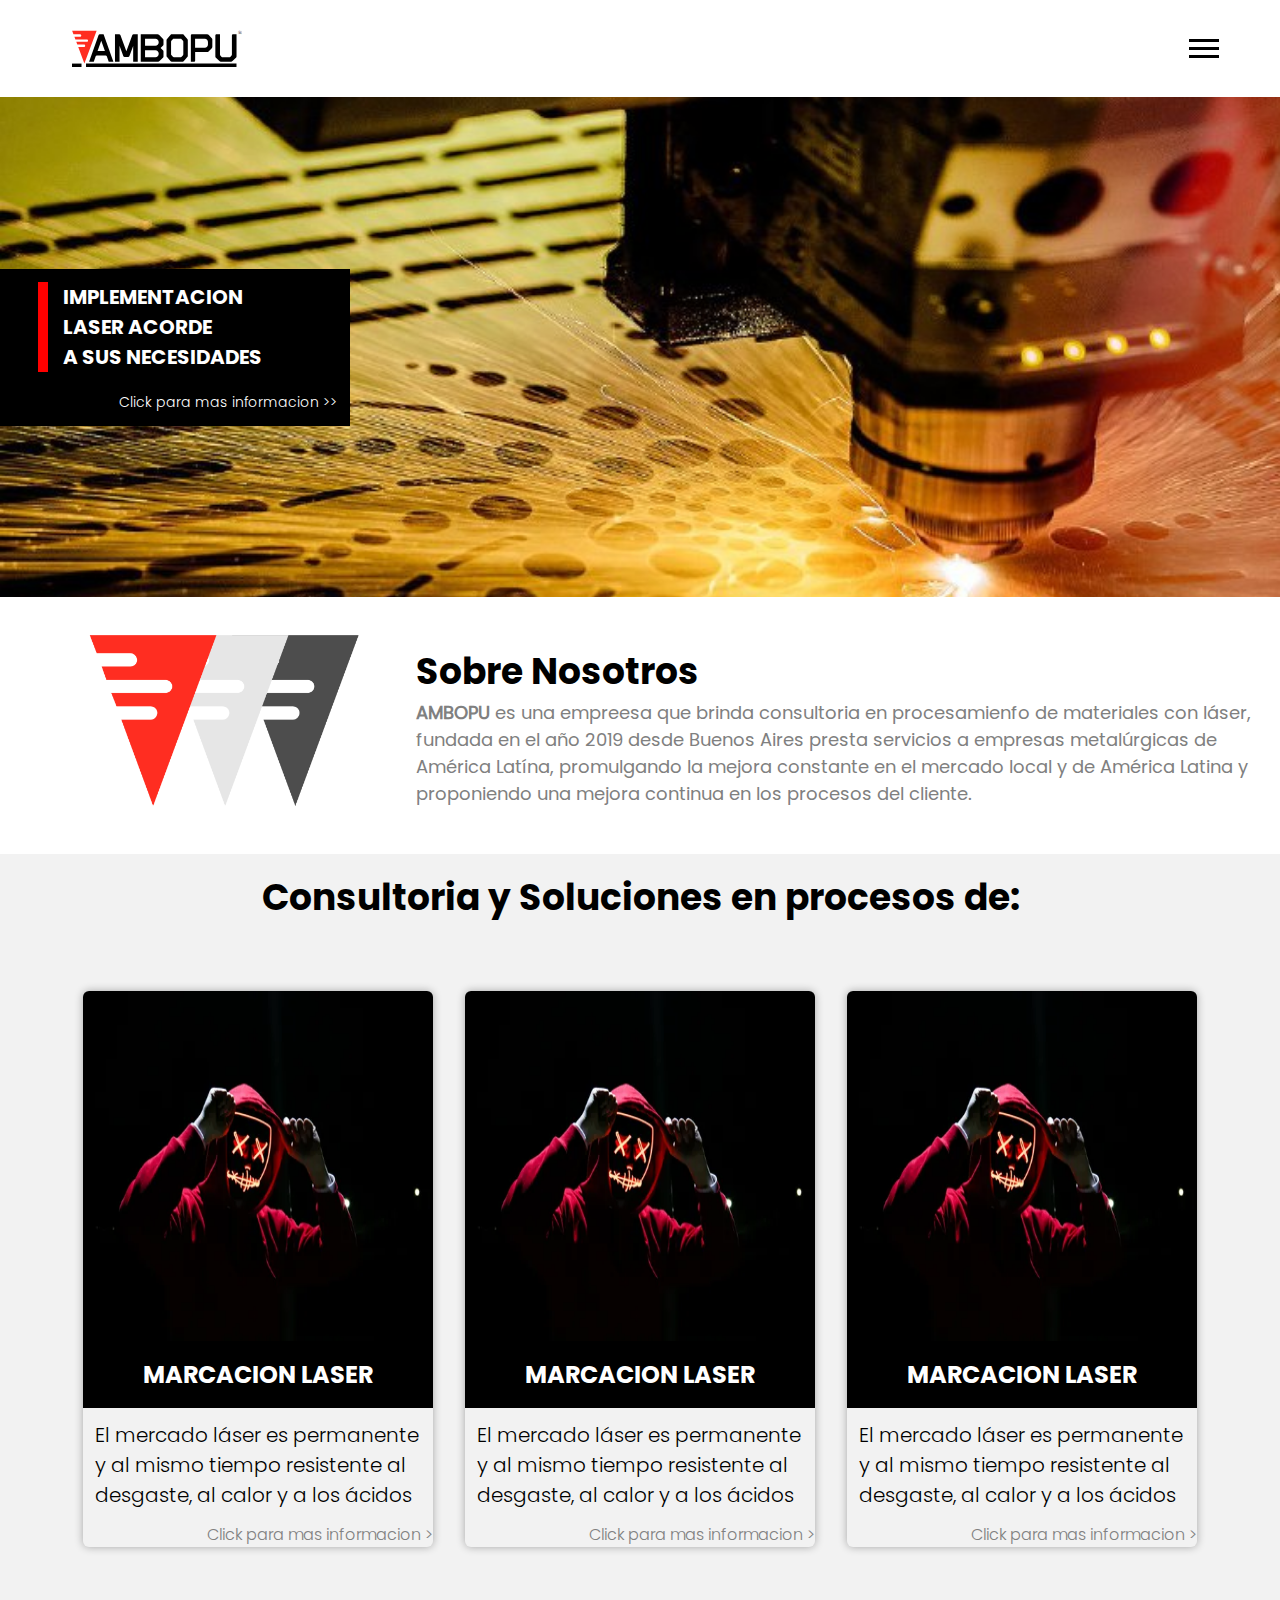
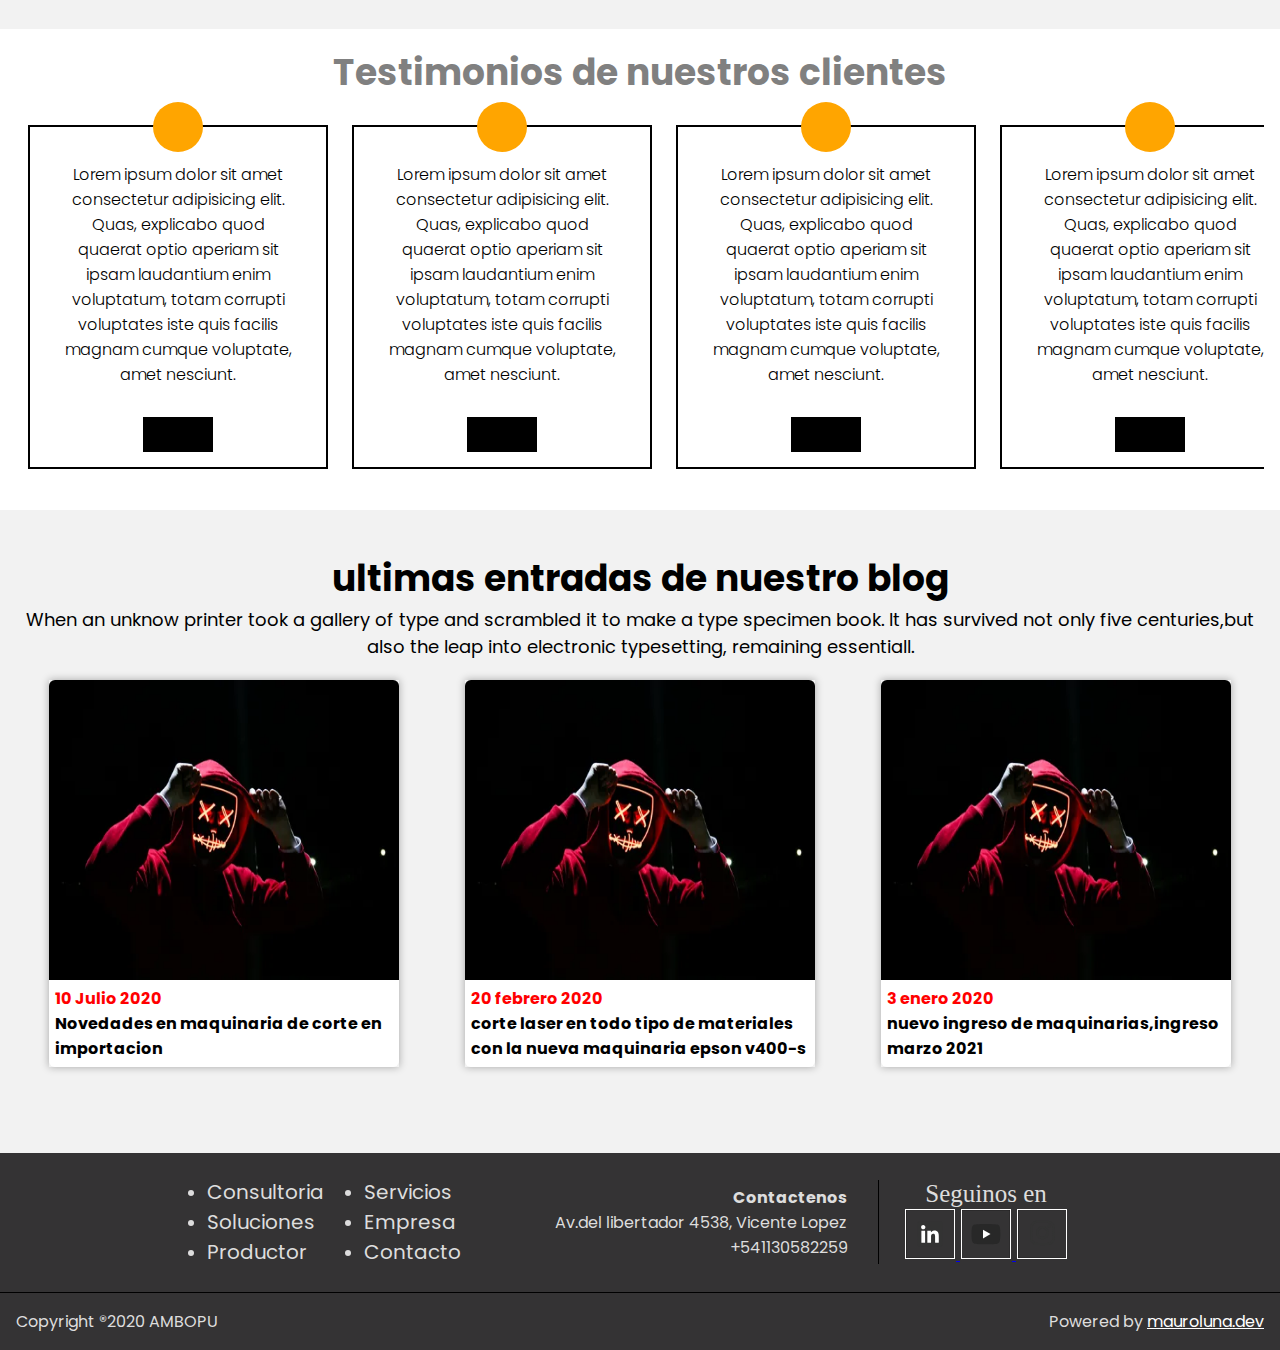
==== commit db49a929: "Update index.html" ====
--- a/index.html
+++ b/index.html
@@ -1,211 +1,222 @@
 <html lang="es">
-	<head>
-		<meta charset="UTF-8">
-		<meta name="viewport" content="width=device-width, initial-scale=1.0">
-		<link rel="stylesheet" href="css/style.css">
-		<link rel="stylesheet" href="css/media.css">
-		<link rel="stylesheet" href="css/home.css">
-		<title>AMBOPU</title>
-	</head>
+  <head>
+    <meta charset="UTF-8">
+    <meta name="viewport" content="width=device-width, initial-scale=1.0">
+    <link rel="stylesheet" href="css/style.css">
+    <link rel="stylesheet" href="css/media.css">
+    <link rel="stylesheet" href="css/home.css">
+    <title>AMBOPU</title>
+  </head>
 <body>
-	<header class="header">
-		<div class="header__container">
-			<a href="/">
-				<img class="imagotype" src="assets/logo ambopu.svg" alt="">
-			</a>
-			<button class="mobile_button_menu">
-				<div class="top_bar"></div>
-				<div class="mid_bar"></div>
-				<div class="both_bar"></div>
-			</button>
-			<nav class="menu_desktop">
-				<a class="regular" href="#">Consultoria</a>
-				<a class="regular" href="#">Soluciones</a>
-				<a class="regular" href="#">Servicios</a>
-				<a class="regular" href="#">Empresa</a>
-				<a class="regular" href="form/index.html">Contacto</a>
-			</nav>
-		</div>
+  <header class="header">
+    <div class="header__container">
+      <a href="/">
+        <img class="header__imagotype" src="assets/logo ambopu.svg" alt="">
+      </a>
+      <button class="header__button_menu">
+        <div class="top_bar"></div>
+        <div class="mid_bar"></div>
+        <div class="both_bar"></div>
+      </button>
+      <nav class="header__menu_desktop">
+        <a class="regular" href="#">Consultoria</a>
+        <a class="regular" href="#">Soluciones</a>
+        <a class="regular" href="#">Servicios</a>
+        <a class="regular" href="#">Empresa</a>
+        <a class="regular" href="form/index.html">Contacto</a>
+      </nav>
+    </div>
 
-		<div class="menu__mobile">
-			<nav>
-				<a class="regular" href="#">Consultoria</a>
-				<a class="regular" href="#">Soluciones</a>
-				<a class="regular" href="#">Servicios</a>
-				<a class="regular" href="#">Empresa</a>
-				<a class="regular" href="form/index.html">Contacto</a>
-			</nav>
-		</div>
-	</header>
+    <div class="header__menu_mobile">
+      <nav>
+        <a class="regular" href="#">Consultoria</a>
+        <a class="regular" href="#">Soluciones</a>
+        <a class="regular" href="#">Servicios</a>
+        <a class="regular" href="#">Empresa</a>
+        <a class="regular" href="form/index.html">Contacto</a>
+      </nav>
+    </div>
+  </header>
+  <main>
+    <div class="home__introduction_container">
+      <div class="home__introduction_container__floating">
+        <h1 class="bold home__title">Implementacion <br> laser acorde <br> a sus necesidades</h1>
+        <a class="light home__link-1" href="#">Click para mas informacion >></a>
+      </div>
+    </div>
+    <div class="home__section_two">
+      <img class="imagotype_about" src="assets/about.png" alt="">
+      <div>
+        <p class="bold about__title">Sobre Nosotros</p>
+        <p class="regular home__paragraph-2"><span class="regular">AMBOPU</span> es una empreesa que brinda consultoria en procesamienfo de materiales con láser,
+        fundada en el año 2019 desde Buenos Aires presta servicios a empresas metalúrgicas de América Latína,
+        promulgando la mejora constante en el mercado local y de América Latina y proponiendo una mejora continua
+        en los procesos del cliente.
+        </p>
+      </div>
+    </div>
+  <div class="home__section_three">
+    <p class="bold home__process__title">Consultoria y Soluciones en procesos de:</p>
+      <div class="home__process__container">
+        <article class="home__process__cards">
+          <img src="assets/image_3.webp" alt="">
+          <div class="home__process__cards__container">
+            <div class="home__card__text">
+              <p class="bold card__text_title">Marcacion Laser</p>
+            </div>
+            <div class="home__card__text_description">
+              <p class="light card__paragraph-4">El mercado láser es permanente y al mismo tiempo resistente al desgaste, al calor y a los ácidos</p>
+            </div>
+            <a class="light card__link-1" href="#">Click para mas informacion ></a>
+          </div>
+        </article>
+        <article class="home__process__cards">
+          <img src="assets/image_3.webp" alt="">
+          <div class="home__process__cards__container">
+            <div class="home__card__text">
+              <p class="bold card__text_title">Marcacion Laser</p>
+            </div>
+            <div class="home__card__text_description">
+              <p class="light card__paragraph-4">El mercado láser es permanente y al mismo tiempo resistente al desgaste, al calor y a los ácidos</p>
+            </div>
+            <a class="light card__link-1" href="#">Click para mas informacion ></a>
+          </div>
+        </article>
+        <article class="home__process__cards">
+          <img src="assets/image_3.webp" alt="">
+          <div class="home__process__cards__container">
+            <div class="home__card__text">
+              <p class="bold card__text_title">Marcacion Laser</p>
+            </div>
+            <div class="home__card__text_description">
+              <p class="light card__paragraph-4">El mercado láser es permanente y al mismo tiempo resistente al desgaste, al calor y a los ácidos</p>
+            </div>
+            <a class="light card__link-1" href="#">Click para mas informacion ></a>
+          </div>
+        </article>
+      </div>
+  </div>
+  <div class="home__section_four">
+    <div class="home__testimonials__container">
+      <p class="bold testimonials__title">Testimonios de nuestros clientes</p>
+      <div class="carousel">
+          <div class="item">
+              <p class="light">Lorem ipsum dolor sit amet consectetur adipisicing elit. Quas, explicabo quod quaerat optio aperiam sit ipsam laudantium enim voluptatum, totam corrupti voluptates iste quis facilis magnam cumque voluptate, amet nesciunt.</p>
+              <div class="icon"></div>
+          </div>
+          <div class="item">
+              <p class="light">Lorem ipsum dolor sit amet consectetur adipisicing elit. Quas, explicabo quod quaerat optio aperiam sit ipsam laudantium enim voluptatum, totam corrupti voluptates iste quis facilis magnam cumque voluptate, amet nesciunt.</p>
+              <div class="icon"></div>
+          </div>
+          <div class="item">
+              <p class="light">Lorem ipsum dolor sit amet consectetur adipisicing elit. Quas, explicabo quod quaerat optio aperiam sit ipsam laudantium enim voluptatum, totam corrupti voluptates iste quis facilis magnam cumque voluptate, amet nesciunt.</p>
+              <div class="icon"></div>
+          </div>
+          <div class="item">
+              <p class="light">Lorem ipsum dolor sit amet consectetur adipisicing elit. Quas, explicabo quod quaerat optio aperiam sit ipsam laudantium enim voluptatum, totam corrupti voluptates iste quis facilis magnam cumque voluptate, amet nesciunt.</p>
+              <div class="icon"></div>
+          </div>
+      </div>
+    </div>
+  </div>
+  <div class="home__section_five">
+    <div class="home__section_five__container">
+      <div class="home__blog__container__text">
+        <p class="bold home__blog__title">ultimas entradas de nuestro blog</p>
+        <p class="regular blog__text">When an unknow printer took a gallery of type and scrambled it to make a type specimen book.
+            It has survived not only five centuries,but also the leap into electronic typesetting, remaining essentiall.</p>
+      </div>
+      <div class="blogger__content">
+        <div class="blogger__item">
+          <img class="imagotype_blog" src="assets/image_3.webp" alt="">
+          <div class="content__text">
+            <span class="bold">10 Julio 2020</span>
+            <p class="bold">Novedades en maquinaria de corte en importacion</p>
+          </div>
+        </div>
+        <div class="blogger__item">
+          <img class="imagotype_blog" src="assets/image_3.webp" alt="">
+          <div class="content__text">
+            <span class="bold">20 febrero 2020</span>
+            <p class="bold">corte laser en todo tipo de materiales con la nueva maquinaria epson v400-s</p>
+          </div>
+        </div>
+        <div class="blogger__item">
+          <img class="imagotype_blog" src="assets/image_3.webp" alt="">
+          <div class="content__text">
+            <span class="bold">3 enero 2020</span>
+            <p class="bold">nuevo ingreso de maquinarias,ingreso marzo 2021</p>
+          </div>
+        </div>
+      </div>
+    </div>
+  </div>
+</main>
+<footer class="footer">
+  <div class="footer__contact__links">
+    <div class="links__contact">
+      <ul>
+        <li><a class="regular" href="#">Consultoria</a></li>
+        <li><a class="regular" href="#">Soluciones</a></li>
+        <li><a class="regular" href="#">Productor</a></li>
+      </ul>
+      <ul>
+        <li><a class="regular" href="#">Servicios</a></li>
+        <li><a class="regular" href="#">Empresa</a></li>
+        <li><a class="regular" href="#">Contacto</a></li>
+      </ul>
+    </div>
+    <div class="footer__company__information">
+      <p class="bold">Contactenos</p>
+      <p class="regular">Av.del libertador 4538, Vicente Lopez +541130582259</p>
+    </div>
+    <ul class="footer__social__networks">
+      <p>Seguinos en</p>
 
-    <main>
-			<div class="home__introduction_container">
-				<div class="home__introduction_container__floating">
-					<h1 class="bold home__title">Implementacion <br> laser acorde <br> a sus necesidades</h1>
-					<a class="light home__link-1" href="#">Click para mas informacion >></a>
-				</div>
-			</div>
-			<div class="home__section_two">
-				<img class="imagotype_about" src="assets/about.png" alt="">
-				<div>
-					<p class="bold home__paragraph-1">Sobre Nosotros</p>
-					<p class="regular home__paragraph-2"><span class="regular">AMBOPU</span> es una empreesa que brinda consultoria en procesamienfo de materiales con láser,
-					fundada en el año 2019 desde Buenos Aires presta servicios a empresas metalúrgicas de América Latína,
-					promulgando la mejora constante en el mercado local y de América Latina y proponiendo una mejora continua
-					en los procesos del cliente.
-					</p>
-				</div>
-			</div>
-			<div class="home__section_three">
-				<p class="bold home__paragraph-3">Consultoria y Soluciones en procesos de:</p>
-					<div class="home__process__container">
-						<div class="home__process__cards">
-							<img src="assets/image_3.webp" alt="">
-							<div class="home__card__text">
-								<p class="bold card__text_top">Marcacion Laser</p>
-								<p class="light card__paragraph-4">El mercado láser es permanente y al mismo tiempo resistente al desgaste, al calor y a los ácidos</p>
-								<a class="light card__link-1" href="#">Click para mas informacion ></a>
-							</div>
-						</div>
-						<div class="home__process__cards">
-							<img src="assets/image_3.webp" alt="">
-							<div class="home__card__text">
-								<p class="bold card__text_top">Corte Laser</p>
-								<p class="light card__paragraph-4">El mercado laser es permanente y al mismo tiempo resiste al desgaste, al calor y a los ácidos</p>
-								<a class="light card__link-1" href="#">Click para mas informacion ></a>
-							</div>
-						</div>
-						<div class="home__process__cards">
-							<img src="assets/image_3.webp" alt="">
-							<div class="home__card__text">
-								<p class="bold card__text_top">Soldadura Laser</p>
-								<p class="light card__paragraph-4">El mercado láser es permanente y al mismo tiempo resistente al desgaste, al calor y a los ácidos</p>
-								<a class="light card__link-1" href="#">Click para mas informacion ></a>
-							</div>
-						</div>
-					</div>
-        </div>
-        <div class="home__section_four">
-            <div class="home__testimonials__container">
-                <p class="bold testimonials__title">Testimonios de nuestros clientes</p>
-                <div class="carousel">
-                    <div class="item">
-                        <p class="light">Lorem ipsum dolor sit amet consectetur adipisicing elit. Quas, explicabo quod quaerat optio aperiam sit ipsam laudantium enim voluptatum, totam corrupti voluptates iste quis facilis magnam cumque voluptate, amet nesciunt.</p>
-                        <div class="icon"></div>
-                    </div>
-                    <div class="item">
-                        <p class="light">Lorem ipsum dolor sit amet consectetur adipisicing elit. Quas, explicabo quod quaerat optio aperiam sit ipsam laudantium enim voluptatum, totam corrupti voluptates iste quis facilis magnam cumque voluptate, amet nesciunt.</p>
-                        <div class="icon"></div>
-                    </div>
-                    <div class="item">
-                        <p class="light">Lorem ipsum dolor sit amet consectetur adipisicing elit. Quas, explicabo quod quaerat optio aperiam sit ipsam laudantium enim voluptatum, totam corrupti voluptates iste quis facilis magnam cumque voluptate, amet nesciunt.</p>
-                        <div class="icon"></div>
-                    </div>
-                    <div class="item">
-                        <p class="light">Lorem ipsum dolor sit amet consectetur adipisicing elit. Quas, explicabo quod quaerat optio aperiam sit ipsam laudantium enim voluptatum, totam corrupti voluptates iste quis facilis magnam cumque voluptate, amet nesciunt.</p>
-                        <div class="icon"></div>
-                    </div>
-                </div>
-            </div>
-        </div>
-        <div class="home__section_five">
-            <div class="home__section_five__container">
-                <div class="home__blog__container__text">
-                    <p class="bold home__blog__title">ultimas entradas de nuestro blog</p>
-                    <p class="regular blog__text">When an unknow printer took a gallery of type and scrambled it to make a type specimen book.
-                        It has survived not only five centuries,but also the leap into electronic typesetting, remaining essentiall.</p>
-                    </div>
-                    <div class="blogger__content">
-                        <div class="blogger__item">
-                            <img class="imagotype_blog" src="assets/image_3.webp" alt="">
-                            <div class="content__text">
-                                <span class="bold">10 Julio 2020</span>
-                                <p class="bold">Novedades en maquinaria de corte en importacion</p>
-                            </div>
-                        </div>
-                        <div class="blogger__item">
-                            <img class="imagotype_blog" src="assets/image_3.webp" alt="">
-                            <div class="content__text">
-                                <span class="bold">20 febrero 2020</span>
-                                <p class="bold">corte laser en todo tipo de materiales con la nueva maquinaria epson v400-s</p>
-                            </div>
-                        </div>
-                        <div class="blogger__item">
-                            <img class="imagotype_blog" src="assets/image_3.webp" alt="">
-                            <div class="content__text">
-                                <span class="bold">3 enero 2020</span>
-                                <p class="bold">nuevo ingreso de maquinarias,ingreso marzo 2021</p>
-                            </div>
-                        </div>
-                    </div>
-            </div>
-        </div>
-    </main>
-    <footer class="footer">
-        <div class="footer__contact__links">
-            <div class="links__contact">
-                <ul>
-                    <li><a class="regular" href="#">Consultoria</a></li>
-                    <li><a class="regular" href="#">Soluciones</a></li>
-                    <li><a class="regular" href="#">Productor</a></li>
-                </ul>
-                <ul>
-                    <li><a class="regular" href="#">Servicios</a></li>
-                    <li><a class="regular" href="#">Empresa</a></li>
-                    <li><a class="regular" href="#">Contacto</a></li>
-                </ul>
-            </div>
-            <div class="footer__company__information">
-                <p class="bold">Contactenos</p>
-                <p class="regular">Av.del libertador 4538, Vicente Lopez +541130582259</p>
-            </div>
-            <ul class="footer__social__networks">
-                <p>Seguinos en</p>
+      <a href="#">
+        <img src="assets/AMBOPU_Icons_LinkedIn.svg" alt="">
+      </a>
+      <a href="#">
+        <img src="assets/AMBOPU_Icons_YouTube.svg" alt="">
+      </a>
+      <a href="#">
+        <img src="assets/AMBOPU_Icons_Instagram.svg" alt="">
+      </a>
+    </ul>
+  </div>
+  <div class="footer__information">
+    <p class="regular">Copyright ®2020 AMBOPU</p>
+    <p class="regular">
+        Powered by
+        <a href="https://mauroluna.dev" target="_blank">
+            mauroluna.dev
+        </a>
+    </p>
+  </div>
+</footer>
 
-                <a href="#">
-                    <img src="assets/AMBOPU_Icons_LinkedIn.svg" alt="">
-                </a>
-                <a href="#">
-                    <img src="assets/AMBOPU_Icons_YouTube.svg" alt="">
-                </a>
-                <a href="#">
-                    <img src="assets/AMBOPU_Icons_Instagram.svg" alt="">
-                </a>
-            </ul>
-        </div>
-        <div class="footer__information">
-            <p class="regular">Copyright ®2020 AMBOPU</p>
-            <p class="regular">
-                Powered by
-                <a href="https://mauroluna.dev" target="_blank">
-                    mauroluna.dev
-                </a>
-            </p>
-        </div>
-    </footer>
-
-    <!-- <div class="floating">
-        <div class="floatings__icons">
-            <ul>
-                <a href="#">
-                    <img src="assets/AMBOPU_Icons_LinkedIn.svg" alt="">
-                </a>
-                <a href="#">
-                    <img src="assets/AMBOPU_Icons_YouTube.svg" alt="">
-                </a>
-                <a href="#">
-                    <img src="assets/AMBOPU_Icons_Instagram.svg" alt="">
-                </a>
-            </ul>
-        </div>
-    </div> -->
-    <script>
-        const btnMenu = document.querySelector(".mobile_button_menu");
-        const navMenu = document.querySelector(".menu__mobile")
-        btnMenu.onclick = () =>{
-            btnMenu.classList.toggle("change")
-            navMenu.classList.toggle("menu__mobile--active")
-        }
-    </script>
+<!-- <div class="floating">
+    <div class="floatings__icons">
+        <ul>
+            <a href="#">
+                <img src="assets/AMBOPU_Icons_LinkedIn.svg" alt="">
+            </a>
+            <a href="#">
+                <img src="assets/AMBOPU_Icons_YouTube.svg" alt="">
+            </a>
+            <a href="#">
+                <img src="assets/AMBOPU_Icons_Instagram.svg" alt="">
+            </a>
+        </ul>
+    </div>
+</div> -->
+<script>
+    const btnMenu = document.querySelector(".header__button_menu");
+    const navMenu = document.querySelector(".header__menu_mobile")
+    btnMenu.onclick = () =>{
+        btnMenu.classList.toggle("change")
+        navMenu.classList.toggle("menu_mobile--active")
+    }
+</script>
 </body>
 </html>
--- a/css/style.css
+++ b/css/style.css
@@ -2,83 +2,95 @@
 
 
 .home__section_two{
-    display:flex;
-    flex-direction:column;
-    align-items: center;
-    margin-bottom:150px;
-    max-width:1300px;
-    margin:auto;
+    	padding: 16px;
+	display: flex;
+	flex-direction: column;
+	align-items: center;
+	margin-bottom: 150px;
+	max-width: 1366px;
+	margin: auto;
 }
 
 .imagotype_about{
-    width:300px;
-    margin-right:25px;
-}
-
-.home__paragraph-1{
-    font-size:55px;
+    width:200px;
+}
+
+.about__title{
+    font-size:36px;
     font-weight:bolder;
 }
 
 .home__paragraph-2 span{
-    font-size:27px;
+    font-size:18px;
     color:gray;
     font-weight:bold;
 }
 
 .home__paragraph-2{
     color:gray;
-    font-size:25px;
-}
-
-/*            SECTION THREE            */
+    font-size:18px;
+}
+
+/* SECTION THREE */
 
 
 .home__section_three{
     display:flex;
     align-items:center;
     justify-content: center;
-    flex-direction:column;
+    flex-flow:column;
     background-color:#f2f2f2;
+    padding:16px;
 }
 
 .home__process__container{
     display:flex;
-    align-content: center;
-    justify-content: space-around;
-    flex-flow: row wrap;
+    justify-content: center;
+    flex-flow: wrap;
     width:100%;
-    max-width:1300px;
-    margin:auto;
-}
-
-.home__paragraph-3{
-    font-size:40px;
-    text-align: center;
+    max-width:1366px;
+    margin:50px 0px;
+}
+
+.home__process__title{
+    font-size:36px;
+    text-align:center;
+}
+
+.home__card__text{
+    padding:16px;
+    background-color: #000;
+    font-size:1.5rem;
+    color:white;
     text-transform:uppercase;
 }
 
+.home__card__text_description{
+    padding: 12px;
+    text-align: left;
+}
+
 .home__process__cards{
-    border:2px solid gray;
-    border-radius:12px;
-    margin:25px 12px;
+    border-radius:6px;
     max-width:350px;
-    height:auto;
-    transition:box-shadow 1s;
+    transition-property: box-shadow;
+    transition-duration:.3s;
+    box-shadow: 0px 0px 8px 0px #00000050;
+    text-align: right;
+    margin: 16px;
 }
 
 
 .home__process__cards:hover{
-    transition:box-shadow .7s;
-    box-shadow: 0px 0px 14px 10px  rgb(135,135,135);
+    box-shadow:0px 0px 16px 0px #00000050;
 }
 
 
 .home__process__cards img{
     width:100%;
     height:350px;
-    border-top-left-radius: 11px;
-    border-top-right-radius: 11px;
+    border-top-left-radius: 6px;
+    border-top-right-radius: 6px;
 }
 
 .home__card__text{
@@ -108,7 +120,7 @@
     text-decoration:none;
 }
 
-/*            SECTION FOUR            */
+/* SECTION FOUR */
 
 
 .home__testimonials__container{
@@ -116,18 +128,18 @@
     align-items: center;
     justify-content: center;
     flex-direction: column;
-    padding:30px;
+    padding:16px;
 }
 
 .testimonials__title{
     text-align:center;
     color:gray;
-    font-size:35px;
+    font-size:36px;
 }
 
 .carousel{
     display:flex;
-    max-width:300px;
+    width:100%;
     overflow-x: scroll;
 }
 
@@ -180,6 +192,7 @@
 .home__section_five__container{
     max-width:1300px;
     margin:auto;
+    padding:16px;
 }
 
 .blogger__content{
@@ -190,13 +203,25 @@
 }
 
 .home__blog__title{
-    font-size:45px;
+    font-size:36px;
     text-align: center;
 }
-
-.home__blog__container{
-    display:flex;
-    flex-flow: row wrap;
+.blogger__item{
+    display:flex;
+    flex-flow:row wrap;
+    min-width:300px;
+    max-width:350px;
+    height:auto;
+    margin:20px 0px;
+    box-shadow: 0px 0px 8px 0px #00000050;
+}
+
+.imagotype_blog{
+    min-width: 300px;
+    max-width: 350px;
+    height:300px;
+    border-top-left-radius: 6px;
+    border-top-right-radius: 6px;
 }
 
 .home__blog__container__text p{
@@ -204,23 +229,16 @@
 }
 
 .blog__text{
-    font-size:25px;
+    font-size:18px;
     text-align: center;
-
-}
-
-.blogger__item{
-    display:flex;
-    flex-flow:row wrap;
-    width:300px;
-    height:400px;
-    margin:20px 0px;
-}
-
-.imagotype_blog{
-    width: 300px;
-    height:300px;
-
+}
+
+
+.content__text{
+    padding:6px;
+    background-color: #fff;
+    border-bottom-left-radius: 6px;
+    border-bottom-right-radius: 6px;
 }
 
 .content__text span{
@@ -243,6 +261,7 @@
     justify-content: space-between;
     align-items: baseline;
     max-width:1300px;
+    padding:16px;
     margin:auto;
 }
 
@@ -252,8 +271,9 @@
     font-size:20px;
 }
 
-.footer__company__information p{
-    text-align:center;
+.footer__company__information{
+    text-align:center;
+    padding:16px;
 }
 
 .links__contact ul{
@@ -283,5 +303,16 @@
 }
 .footer__information{
     border-top:1px solid black;
-    text-align: center;
-}
+	text-align: center;
+	display: flex;
+	justify-content: space-between;
+	width: 100%;
+	max-width: 1366px;
+	padding:16px;
+	margin: auto;
+}
+
+.footer__information a{
+	color: #FFF;
+}
+
--- a/css/media.css
+++ b/css/media.css
@@ -27,7 +27,7 @@
     display:none;
   }
 
-  .menu_desktop{
+  .header__container > .menu_desktop{
     display:block;
   }
 
@@ -35,7 +35,7 @@
     background-attachment: fixed;
   }
 
-  .home__introduction_container__floating{
+  .home__introduction_container .home__introduction_container__floating{
     width:350px;
   }
 
@@ -86,7 +86,7 @@
     display:none;
   }
 
-  .menu_desktop{
+  .header__container > .menu_desktop{
     display:block;
   }
 
@@ -94,9 +94,8 @@
     background-attachment: fixed;
   }
 
-  .home__introduction_container__floating{
-    width:450px;
-    height: 190px;
+  .home__introduction_container .home__introduction_container__floating{
+    width:350px;
   }
 
   .home__title{
--- a/css/home.css
+++ b/css/home.css
@@ -1,35 +1,36 @@
-body{
-    margin:0;
+*{
+	margin: 0;
+	padding: 0;
+	box-sizing: border-box;
 }
 
 .header__container{
-    display:flex;
-    justify-content:space-between;    
-    padding:24px 0px;
-    max-width:1300px;
-    margin:auto;
-}
-
-.imagotype{
+    display: flex;
+	justify-content: space-between;    
+	padding: 16px;
+	max-width: 1366px;
+	margin: auto;
+}
+
+.header__imagotype{
     width:170px;
     margin:0 16px;
 }
 
-.menu_desktop{
+.header__menu_desktop{
     display:none;
 }
 
 /*            MAIN            */
 
 .home__introduction_container{
-    background-image: url("../assets/6dad24a5-d8b3-4d74-bdd4-c4d3a7a7e184.jpg");
-    background-size: 100% auto;
-    background-repeat: repeat;
-    width:100%;
-    height:500px;
-    display:flex;
-    align-items: center;
-
+    background-image: url("../assets/hero_background.jpg");
+	background-size: cover;
+	background-repeat: no-repeat;
+	width: 100%;
+	height: 500px;
+	display: flex;
+	align-items: center;
 }
 
 .home__introduction_container__floating{
@@ -39,8 +40,7 @@
     background-color: #000;
     display:flex;
     flex-direction:column;
-    color:white
-
+    color:white;
 }
 
 .home__title{
@@ -63,7 +63,7 @@
 /*            MENU MOBILE            */
 
 
-.mobile_button_menu{
+.header__button_menu{
     background-color:unset ;
     border:unset;
     outline:unset;
@@ -92,18 +92,18 @@
 
 }
 
-.menu__mobile{
+.header__menu_mobile{
     display:none;
     justify-content: center;
     background-color: #fff;
     padding:0;
 }
 
-.menu__mobile--active{
-    display:flex;
-}
-
-.menu__mobile nav{
+.menu_mobile--active{
+    display:flex;
+}
+
+.header__menu_mobile nav{
     display:flex;
     flex-direction: column;
     justify-content: center;    
@@ -112,7 +112,7 @@
 
 }
 
-.menu__mobile nav a{
+.header__menu_mobile nav a{
     text-decoration:none;
     color:gray;
     font-size:25px;
@@ -122,7 +122,7 @@
 /*            DESKTOP MENU            */
 
 
-.menu_desktop a{
+.header__menu_desktop a{
     font-size:22px;
     font-weight:500;
     color:gray;
@@ -130,11 +130,12 @@
     margin:0 10px;
 }
 
-.menu_desktop a{
+.header__menu_desktop a{
     position:relative;
 }
 
-.menu_desktop a::after, .menu_desktop a:first-child::after{
+.header__menu_desktop a::after,
+.menu_desktop a:first-child::after{
     content:"";
     width:0;
     height:5px;
@@ -147,11 +148,11 @@
 
 }
 
-.menu_desktop a:hover::after{
+.header__menu_desktop a:hover::after{
     width:50%;
 }
 
-.menu_desktop a:first-child::after{
+.header__menu_desktop a:first-child::after{
     width:50%;
 }
 
@@ -190,25 +191,27 @@
 
     src:url("../fonts/Poppins-Regular.ttf");
     font-weight: normal;
-    font-style: normal
+    font-style: normal;
 }
 
 .floating{
-    position:fixed;
-    top:200px;
-    right:0;
-    z-index: 2;
-    margin:0;
+    position: fixed;
+	bottom: 50px;
+	left: 0;
+	z-index: 2;
+	background-color: #FFF;
+	border-top-left-radius: 6px;
+	border-bottom-left-radius: 6px;
 }
 
 .floatings__icons ul img{
     width:45px;
-    border-radius: 100%;
-    border:2px solid black;
-    margin:10px 0;
+    border-radius: 50%;
+    border:1px solid black;
 }
 
 .floatings__icons ul{
     display:flex;
     flex-direction: column;
-}
+    justify-content: center;
+}
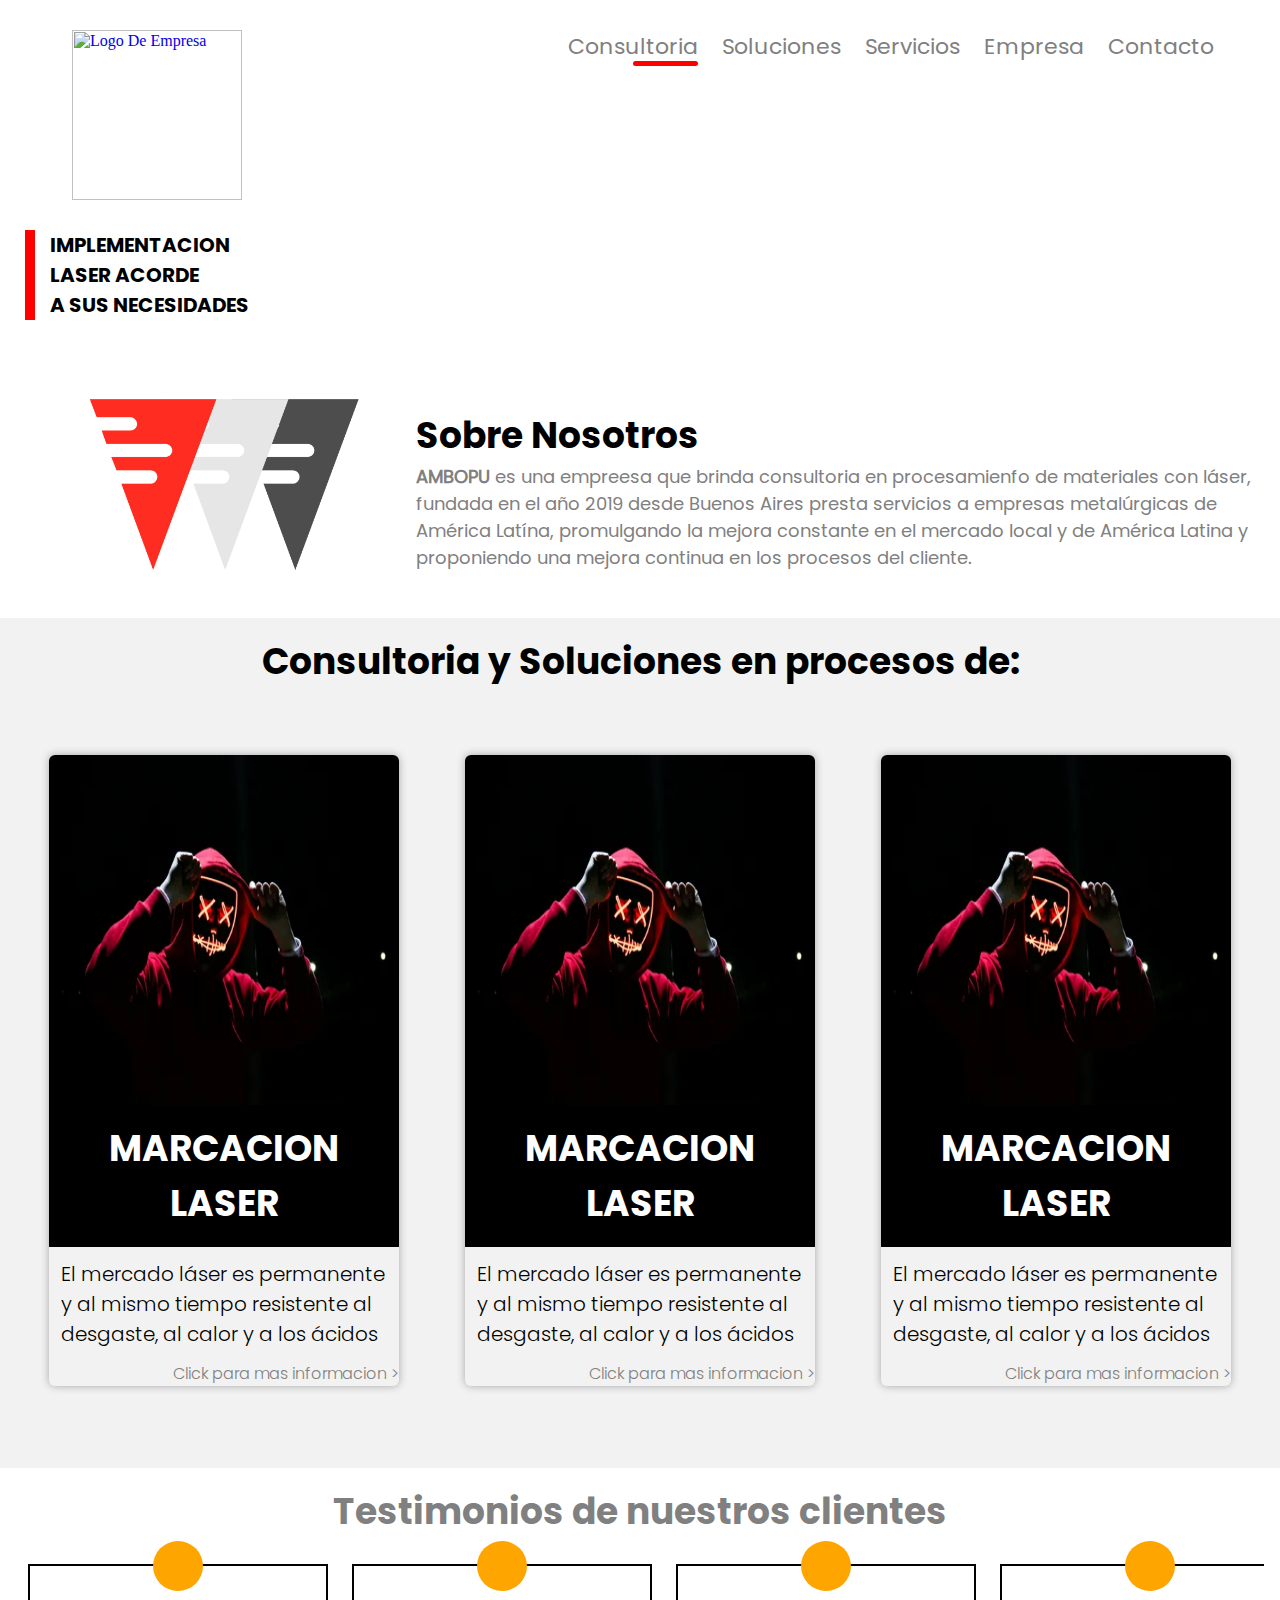
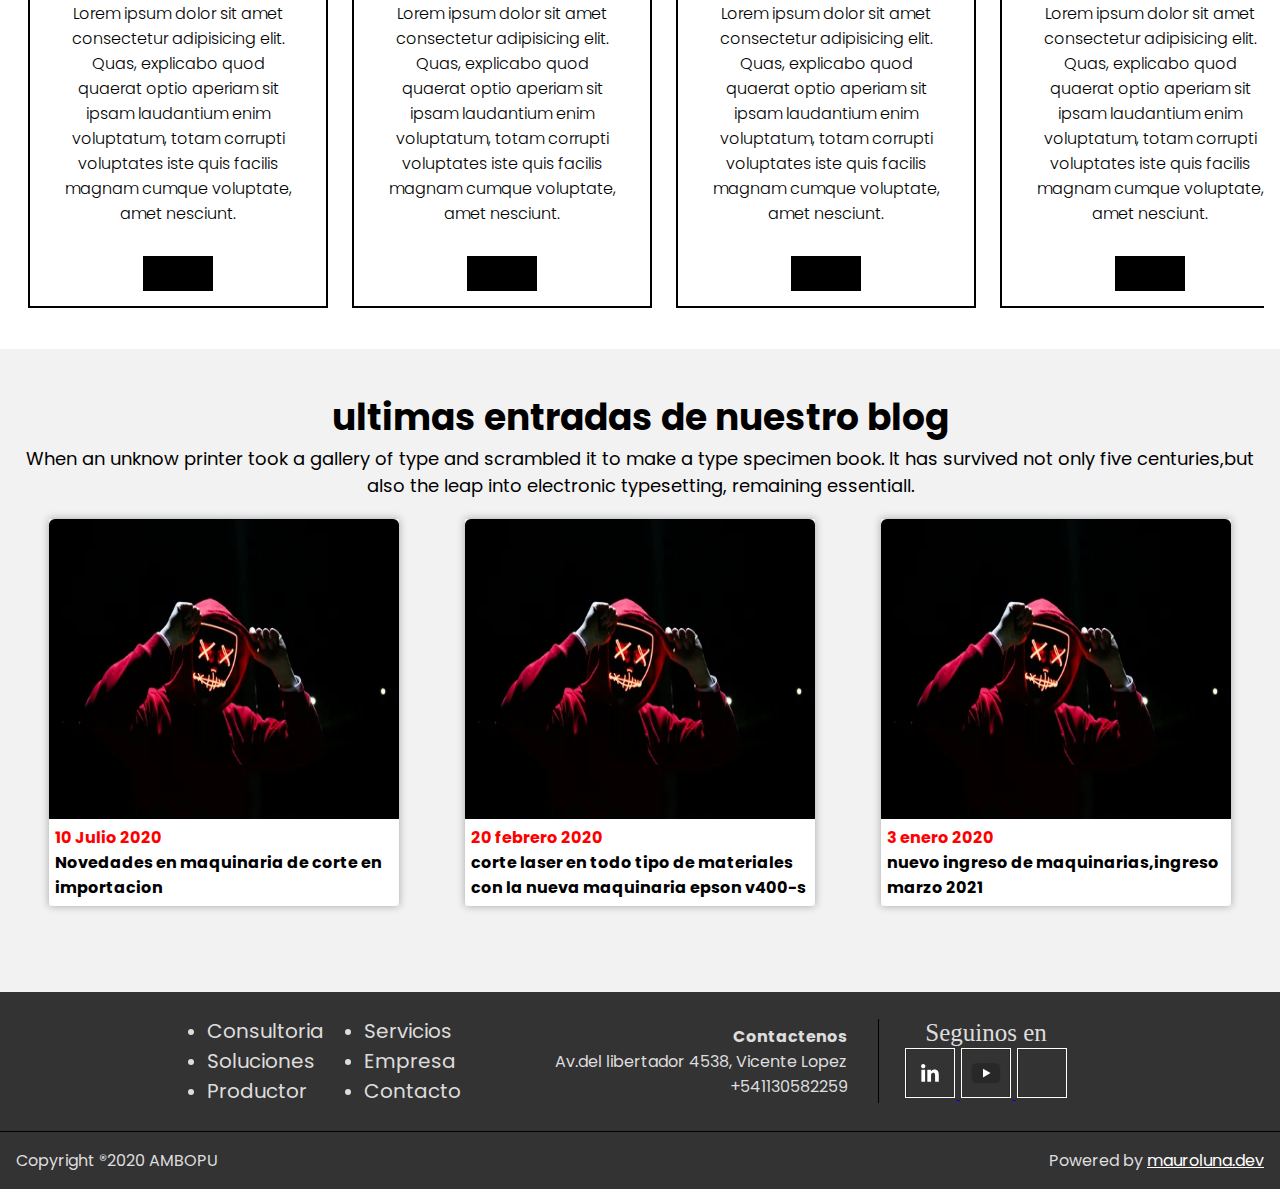
==== commit 2004038d: "Update index.html" ====
--- a/index.html
+++ b/index.html
@@ -11,7 +11,7 @@
   <header class="header">
     <div class="header__container">
       <a href="/">
-        <img class="header__imagotype" src="assets/logo ambopu.svg" alt="">
+        <img class="header__imagotype" src="assets/logo_ambopu.svg" alt="Logo De Empresa">
       </a>
       <button class="header__button_menu">
         <div class="top_bar"></div>
@@ -38,10 +38,12 @@
     </div>
   </header>
   <main>
-    <div class="home__introduction_container">
-      <div class="home__introduction_container__floating">
-        <h1 class="bold home__title">Implementacion <br> laser acorde <br> a sus necesidades</h1>
-        <a class="light home__link-1" href="#">Click para mas informacion >></a>
+    <div class="home__introduction">
+      <div class="home__introduction__container">
+        <div class="home__introduction__container__floating">
+          <h1 class="bold home__title">Implementacion <br> laser acorde <br> a sus necesidades</h1>
+          <a class="light home__link-1" href="#">Click para mas informacion >></a>
+        </div>
       </div>
     </div>
     <div class="home__section_two">
@@ -62,7 +64,7 @@
           <img src="assets/image_3.webp" alt="">
           <div class="home__process__cards__container">
             <div class="home__card__text">
-              <p class="bold card__text_title">Marcacion Laser</p>
+              <h2 class="bold card__text__title">Marcacion Laser</h2>
             </div>
             <div class="home__card__text_description">
               <p class="light card__paragraph-4">El mercado láser es permanente y al mismo tiempo resistente al desgaste, al calor y a los ácidos</p>
@@ -74,7 +76,7 @@
           <img src="assets/image_3.webp" alt="">
           <div class="home__process__cards__container">
             <div class="home__card__text">
-              <p class="bold card__text_title">Marcacion Laser</p>
+              <h2 class="bold card__text__title">Marcacion Laser</h2>
             </div>
             <div class="home__card__text_description">
               <p class="light card__paragraph-4">El mercado láser es permanente y al mismo tiempo resistente al desgaste, al calor y a los ácidos</p>
@@ -86,7 +88,7 @@
           <img src="assets/image_3.webp" alt="">
           <div class="home__process__cards__container">
             <div class="home__card__text">
-              <p class="bold card__text_title">Marcacion Laser</p>
+              <h2 class="bold card__text__title">Marcacion Laser</h2>
             </div>
             <div class="home__card__text_description">
               <p class="light card__paragraph-4">El mercado láser es permanente y al mismo tiempo resistente al desgaste, al calor y a los ácidos</p>
@@ -170,9 +172,8 @@
       <p class="bold">Contactenos</p>
       <p class="regular">Av.del libertador 4538, Vicente Lopez +541130582259</p>
     </div>
-    <ul class="footer__social__networks">
+    <div class="footer__social__networks">
       <p>Seguinos en</p>
-
       <a href="#">
         <img src="assets/AMBOPU_Icons_LinkedIn.svg" alt="">
       </a>
@@ -182,17 +183,17 @@
       <a href="#">
         <img src="assets/AMBOPU_Icons_Instagram.svg" alt="">
       </a>
-    </ul>
-  </div>
-  <div class="footer__information">
-    <p class="regular">Copyright ®2020 AMBOPU</p>
-    <p class="regular">
+    </div>
+  </div>
+    <div class="footer__information">
+      <p class="regular">Copyright ®2020 AMBOPU</p>
+      <p class="regular">
         Powered by
         <a href="https://mauroluna.dev" target="_blank">
             mauroluna.dev
         </a>
-    </p>
-  </div>
+      </p>
+    </div>
 </footer>
 
 <!-- <div class="floating">
--- a/css/media.css
+++ b/css/media.css
@@ -1,10 +1,15 @@
 @media screen and (min-width:768px) and (max-width:1023px){
-  .home__introduction_container__floating{
-    width:400px;
+  .home__introduction_container
+   .home__introduction_container__floating{
+    width:350px;
   }
 
   .home__title{
     font-size:25px;
+  }
+
+  .home__process__container{
+    justify-content:space-around;
   }
 
   .blogger__content{
@@ -13,8 +18,17 @@
 
   .footer__contact__links{
     display:flex;
-    justify-content: space-between;
+    justify-content: center;
     align-items: center;
+    flex-flow:row wrap;
+  }
+
+  .links__contact{
+    flex:1;
+  }
+
+  .footer__company__information{
+    order:3;
   }
 }
 
@@ -23,19 +37,17 @@
     padding:14px 40px;
   }
   
-  .mobile_button_menu{
+  .header__button_menu{
     display:none;
   }
 
-  .header__container > .menu_desktop{
+  .header__container .header__menu_desktop{
     display:block;
   }
 
-  .home__introduction_container{
-    background-attachment: fixed;
-  }
 
-  .home__introduction_container .home__introduction_container__floating{
+  .home__introduction_container
+   .home__introduction_container__floating{
     width:350px;
   }
 
@@ -50,6 +62,11 @@
 
   .home__paragraph-1{
     font-size:30px;
+  }
+
+  
+  .home__process__container{
+    justify-content:space-around;
   }
 
   .blogger__content{
@@ -82,19 +99,17 @@
   }
   
 
-  .mobile_button_menu{
+  .header__button_menu{
     display:none;
   }
 
-  .header__container > .menu_desktop{
+  .header__container .header__menu_desktop{
     display:block;
   }
 
-  .home__introduction_container{
-    background-attachment: fixed;
-  }
 
-  .home__introduction_container .home__introduction_container__floating{
+  .home__introduction_container
+   .home__introduction_container__floating{
     width:350px;
   }
 
@@ -115,6 +130,11 @@
 
   .home__paragraph-1{
     font-size:30px;
+  }
+
+  
+  .home__process__container{
+    justify-content:space-around;
   }
 
   .blogger__content{
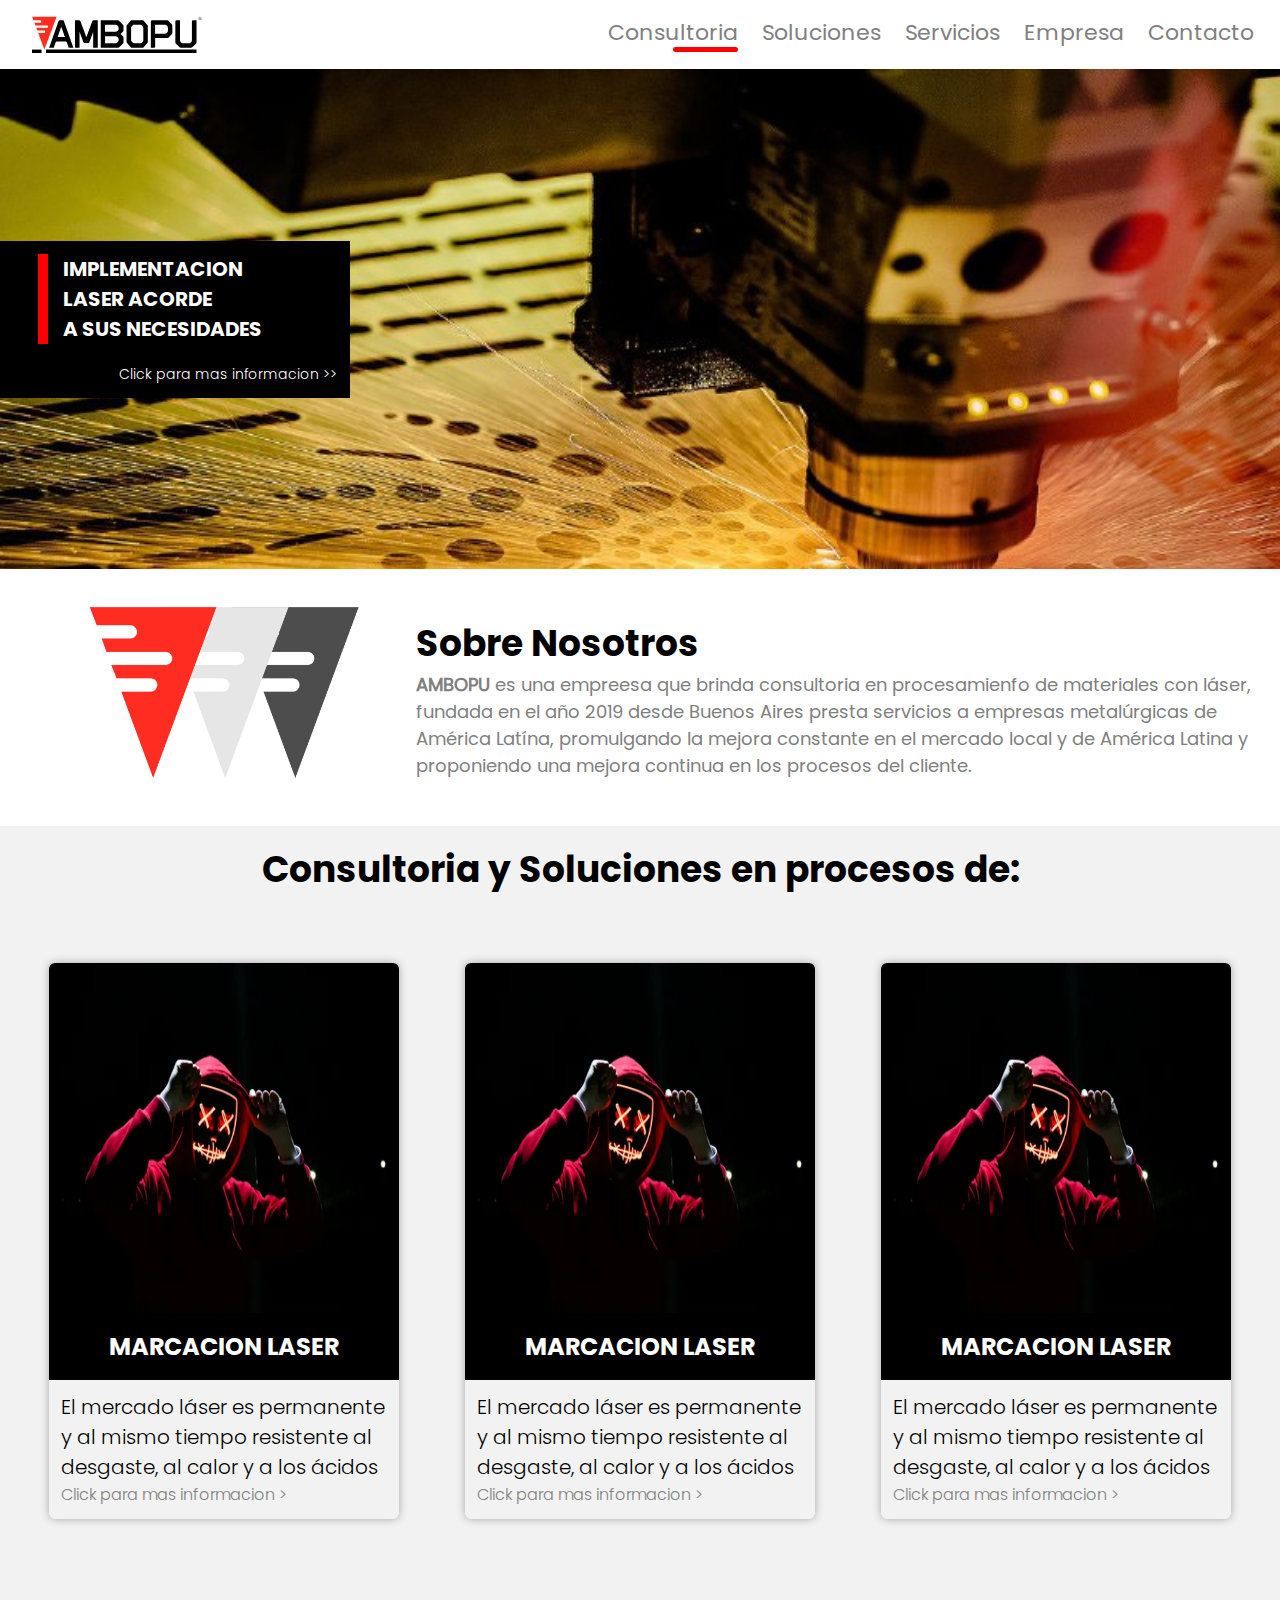
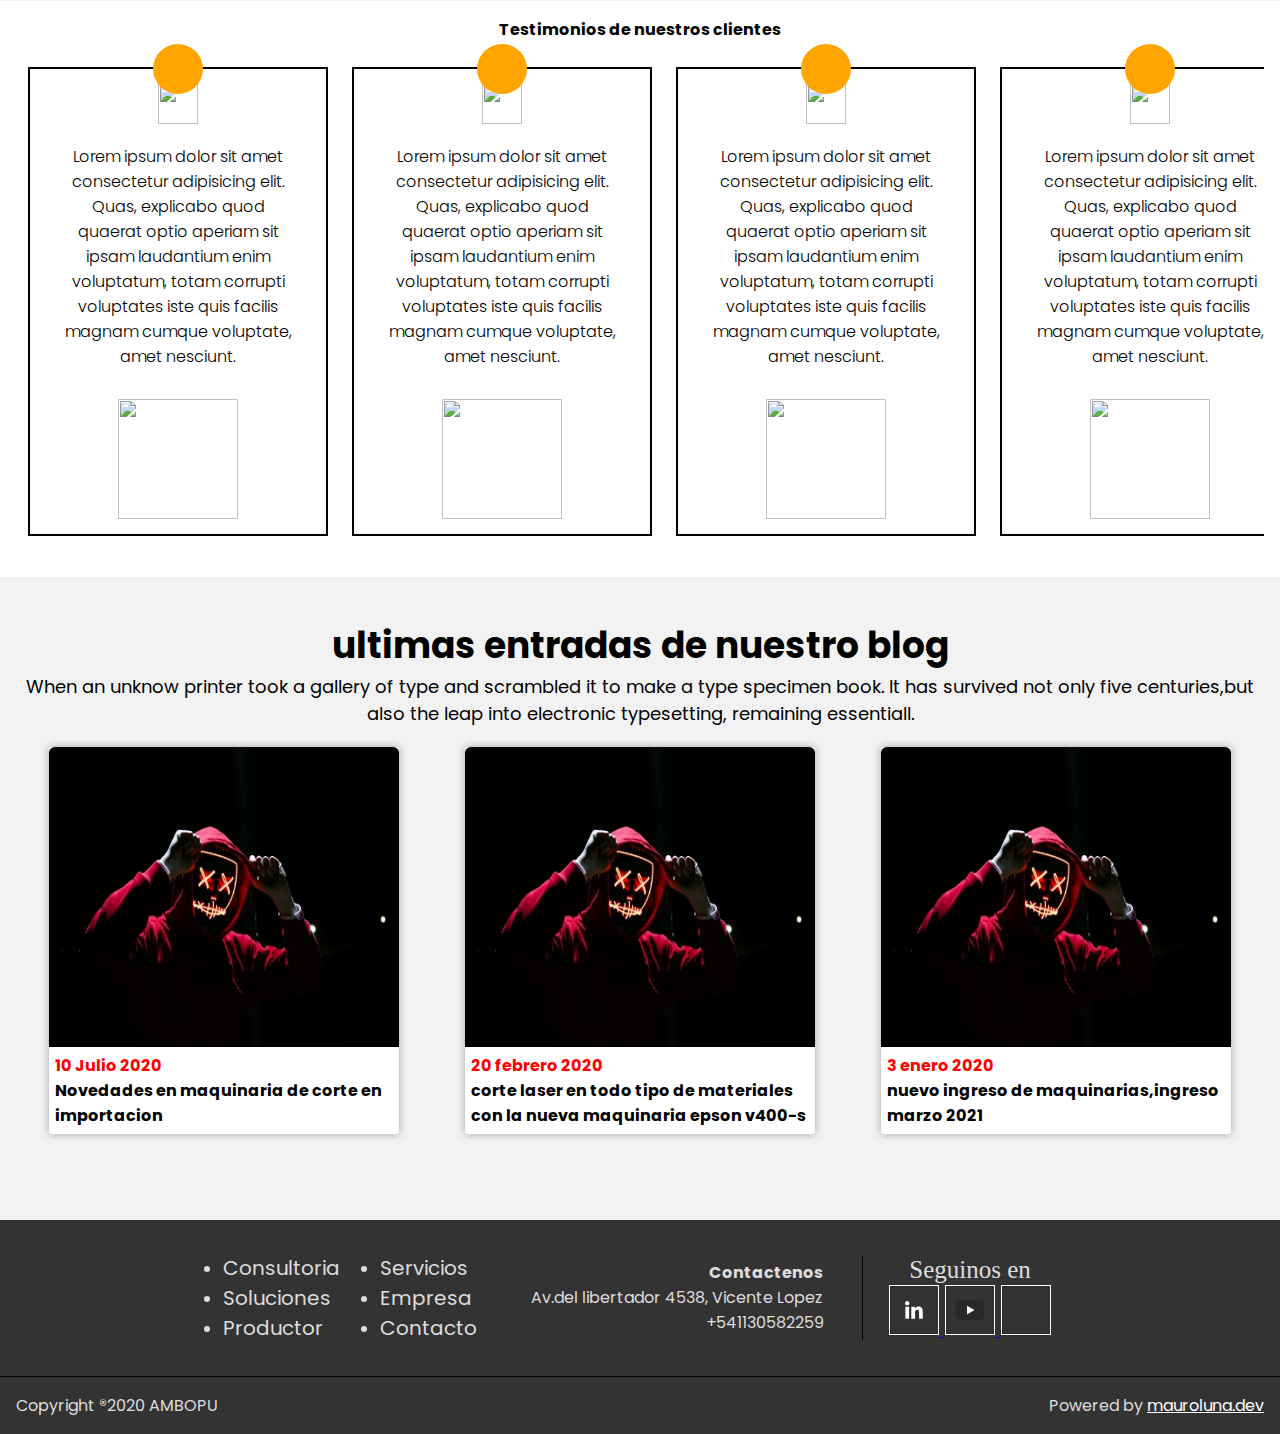
==== commit 9601ae2f: "Update index.html" ====
--- a/index.html
+++ b/index.html
@@ -37,7 +37,7 @@
       </nav>
     </div>
   </header>
-  <main>
+  <main class="home">
     <div class="home__introduction">
       <div class="home__introduction__container">
         <div class="home__introduction__container__floating">
@@ -68,8 +68,8 @@
             </div>
             <div class="home__card__text_description">
               <p class="light card__paragraph-4">El mercado láser es permanente y al mismo tiempo resistente al desgaste, al calor y a los ácidos</p>
-            </div>
-            <a class="light card__link-1" href="#">Click para mas informacion ></a>
+              <a class="light card__link-1" href="#">Click para mas informacion ></a>
+            </div>
           </div>
         </article>
         <article class="home__process__cards">
@@ -80,8 +80,8 @@
             </div>
             <div class="home__card__text_description">
               <p class="light card__paragraph-4">El mercado láser es permanente y al mismo tiempo resistente al desgaste, al calor y a los ácidos</p>
-            </div>
-            <a class="light card__link-1" href="#">Click para mas informacion ></a>
+              <a class="light card__link-1" href="#">Click para mas informacion ></a>
+            </div>
           </div>
         </article>
         <article class="home__process__cards">
@@ -92,31 +92,43 @@
             </div>
             <div class="home__card__text_description">
               <p class="light card__paragraph-4">El mercado láser es permanente y al mismo tiempo resistente al desgaste, al calor y a los ácidos</p>
-            </div>
-            <a class="light card__link-1" href="#">Click para mas informacion ></a>
+              <a class="light card__link-1" href="#">Click para mas informacion ></a>
+            </div>
           </div>
         </article>
       </div>
   </div>
   <div class="home__section_four">
     <div class="home__testimonials__container">
-      <p class="bold testimonials__title">Testimonios de nuestros clientes</p>
+      <p class="bold home__testimonials__title">Testimonios de nuestros clientes</p>
       <div class="carousel">
+        <div class="item">
+          <div class="item__container__imagotype">
+            <img class="item__quotation_marks" src="assets/icon_quotation_marks.png" alt="" width="40px">
+          </div>
+          <p class="light">Lorem ipsum dolor sit amet consectetur adipisicing elit. Quas, explicabo quod quaerat optio aperiam sit ipsam laudantium enim voluptatum, totam corrupti voluptates iste quis facilis magnam cumque voluptate, amet nesciunt.</p>
+          <img src="assets/YouTube-Logo.png" alt="" width="120px">
+        </div>
           <div class="item">
-              <p class="light">Lorem ipsum dolor sit amet consectetur adipisicing elit. Quas, explicabo quod quaerat optio aperiam sit ipsam laudantium enim voluptatum, totam corrupti voluptates iste quis facilis magnam cumque voluptate, amet nesciunt.</p>
-              <div class="icon"></div>
+            <div class="item__container__imagotype">
+              <img class="item__quotation_marks" src="assets/icon_quotation_marks.png" alt="" width="40px">
+            </div>
+            <p class="light">Lorem ipsum dolor sit amet consectetur adipisicing elit. Quas, explicabo quod quaerat optio aperiam sit ipsam laudantium enim voluptatum, totam corrupti voluptates iste quis facilis magnam cumque voluptate, amet nesciunt.</p>
+            <img src="assets/YouTube-Logo.png" alt="" width="120px">
           </div>
           <div class="item">
-              <p class="light">Lorem ipsum dolor sit amet consectetur adipisicing elit. Quas, explicabo quod quaerat optio aperiam sit ipsam laudantium enim voluptatum, totam corrupti voluptates iste quis facilis magnam cumque voluptate, amet nesciunt.</p>
-              <div class="icon"></div>
+            <div class="item__container__imagotype">
+              <img class="item__quotation_marks" src="assets/icon_quotation_marks.png" alt="" width="40px">
+            </div>
+            <p class="light">Lorem ipsum dolor sit amet consectetur adipisicing elit. Quas, explicabo quod quaerat optio aperiam sit ipsam laudantium enim voluptatum, totam corrupti voluptates iste quis facilis magnam cumque voluptate, amet nesciunt.</p>
+            <img src="assets/YouTube-Logo.png" alt="" width="120px">
           </div>
           <div class="item">
-              <p class="light">Lorem ipsum dolor sit amet consectetur adipisicing elit. Quas, explicabo quod quaerat optio aperiam sit ipsam laudantium enim voluptatum, totam corrupti voluptates iste quis facilis magnam cumque voluptate, amet nesciunt.</p>
-              <div class="icon"></div>
-          </div>
-          <div class="item">
-              <p class="light">Lorem ipsum dolor sit amet consectetur adipisicing elit. Quas, explicabo quod quaerat optio aperiam sit ipsam laudantium enim voluptatum, totam corrupti voluptates iste quis facilis magnam cumque voluptate, amet nesciunt.</p>
-              <div class="icon"></div>
+            <div class="item__container__imagotype">
+              <img class="item__quotation_marks" src="assets/icon_quotation_marks.png" alt="" width="40px">
+            </div>
+            <p class="light">Lorem ipsum dolor sit amet consectetur adipisicing elit. Quas, explicabo quod quaerat optio aperiam sit ipsam laudantium enim voluptatum, totam corrupti voluptates iste quis facilis magnam cumque voluptate, amet nesciunt.</p>
+            <img src="assets/YouTube-Logo.png" alt="" width="120px">
           </div>
       </div>
     </div>
--- a/css/style.css
+++ b/css/style.css
@@ -2,7 +2,7 @@
 
 
 .home__section_two{
-    	padding: 16px;
+    padding: 16px;
 	display: flex;
 	flex-direction: column;
 	align-items: center;
@@ -54,6 +54,11 @@
 
 .home__process__title{
     font-size:36px;
+    text-align: center;
+}
+
+.card__text__title{
+    font-size:24px;
     text-align:center;
 }
 
@@ -172,7 +177,7 @@
     height:50px;
     background-color: orange;
     position:absolute;
-    top:-25;
+    top:-25px;
     border-radius: 100%;
 }
 
@@ -261,7 +266,7 @@
     justify-content: space-between;
     align-items: baseline;
     max-width:1300px;
-    padding:16px;
+    padding:12px;
     margin:auto;
 }
 
@@ -273,7 +278,8 @@
 
 .footer__company__information{
     text-align:center;
-    padding:16px;
+    padding:24px;
+    order:3;
 }
 
 .links__contact ul{
@@ -289,8 +295,9 @@
 
 .footer__social__networks {
     text-align:center;
+    align-self: center;
     padding:0;
-    align-self: center;
+    margin:24px 0;
 }
 
 .footer__social__networks p{
--- a/css/media.css
+++ b/css/media.css
@@ -1,6 +1,6 @@
 @media screen and (min-width:768px) and (max-width:1023px){
-  .home__introduction_container
-   .home__introduction_container__floating{
+  .home__introduction__container
+   .home__introduction__container__floating{
     width:350px;
   }
 
@@ -26,17 +26,9 @@
   .links__contact{
     flex:1;
   }
-
-  .footer__company__information{
-    order:3;
-  }
 }
 
-@media screen and (min-width:1024px) and (max-width:1439px){
-  .header{
-    padding:14px 40px;
-  }
-  
+@media screen and (min-width:1024px) and (max-width:1439px){  
   .header__button_menu{
     display:none;
   }
@@ -46,8 +38,8 @@
   }
 
 
-  .home__introduction_container
-   .home__introduction_container__floating{
+  .home__introduction__container
+   .home__introduction__container__floating{
     width:350px;
   }
 
@@ -80,7 +72,8 @@
     align-items: center;
   }
 
-  .footer__company__information p{
+  .footer__company__information{
+    order:unset;
     text-align:right;
     width:350px;
   }
@@ -94,11 +87,6 @@
 
 
 @media screen and (min-width:1440px){
-  .header{
-    padding:14px 40px;
-  }
-  
-
   .header__button_menu{
     display:none;
   }
@@ -108,8 +96,8 @@
   }
 
 
-  .home__introduction_container
-   .home__introduction_container__floating{
+  .home__introduction__container
+   .home__introduction__container__floating{
     width:350px;
   }
 
@@ -141,9 +129,6 @@
     justify-content:space-evenly;
   }
 
-  .home__blog__container__text {
-}
-
   .blogger__item{
     width:400px;
   }
@@ -166,7 +151,6 @@
     padding:15px;
     margin-right:20px;
     font-size:20px;
-    /* flex:.8; */
     width:600px;
   }
 
@@ -175,11 +159,11 @@
   }
 
 
-  .footer__company__information p{
+  .footer__company__information{
     text-align:right;
     width:350px;
-    flex:.5;
-}
+    order:unset;
+  }
 
   .footer__social__networks {
     border-left:1.5px solid black;
--- a/css/home.css
+++ b/css/home.css
@@ -4,10 +4,13 @@
 	box-sizing: border-box;
 }
 
+.header{
+    padding:16px;
+}
+
 .header__container{
     display: flex;
 	justify-content: space-between;    
-	padding: 16px;
 	max-width: 1366px;
 	margin: auto;
 }
@@ -23,7 +26,7 @@
 
 /*            MAIN            */
 
-.home__introduction_container{
+.home__introduction{
     background-image: url("../assets/hero_background.jpg");
 	background-size: cover;
 	background-repeat: no-repeat;
@@ -33,8 +36,12 @@
 	align-items: center;
 }
 
-.home__introduction_container__floating{
-    width:260px;
+.home__introduction__container{
+    max-width:1336px;
+}
+
+.home__introduction__container__floating{
+    width:320px;
     height:auto;
     padding: 13px;
     background-color: #000;
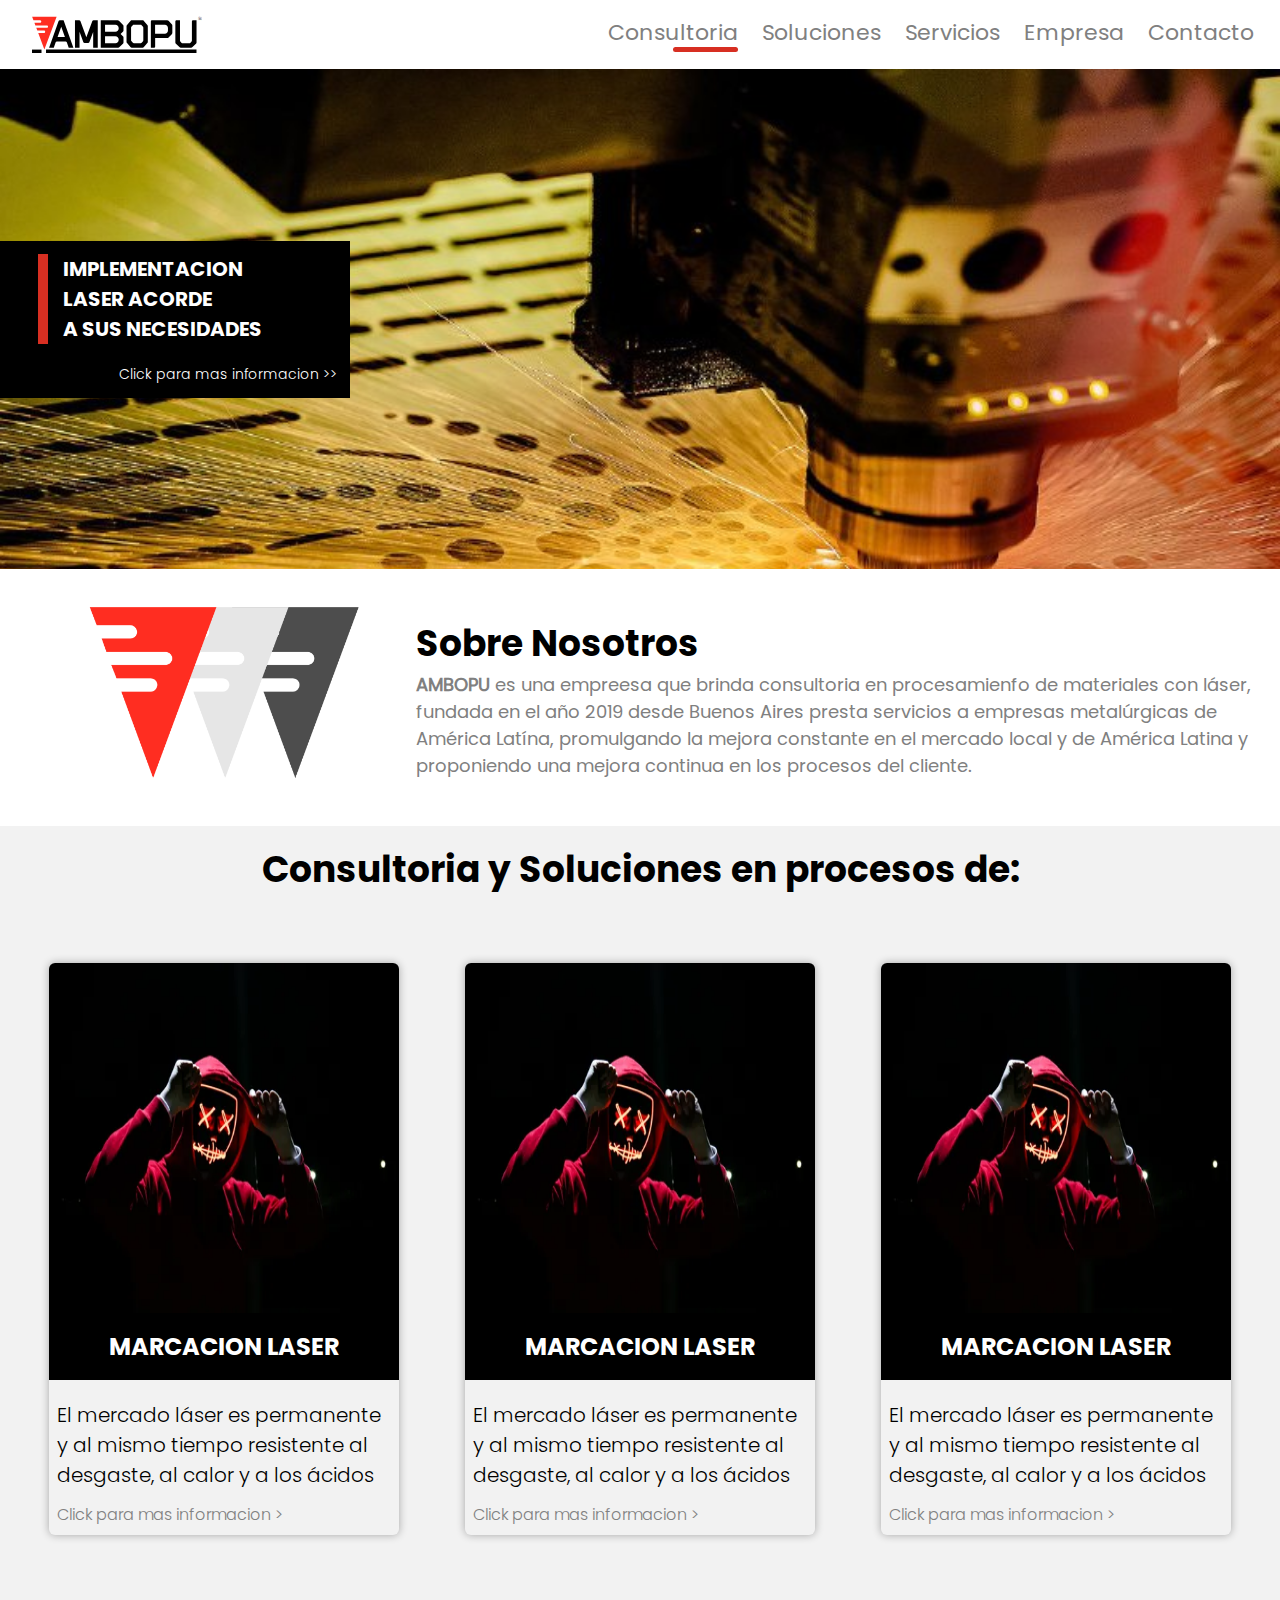
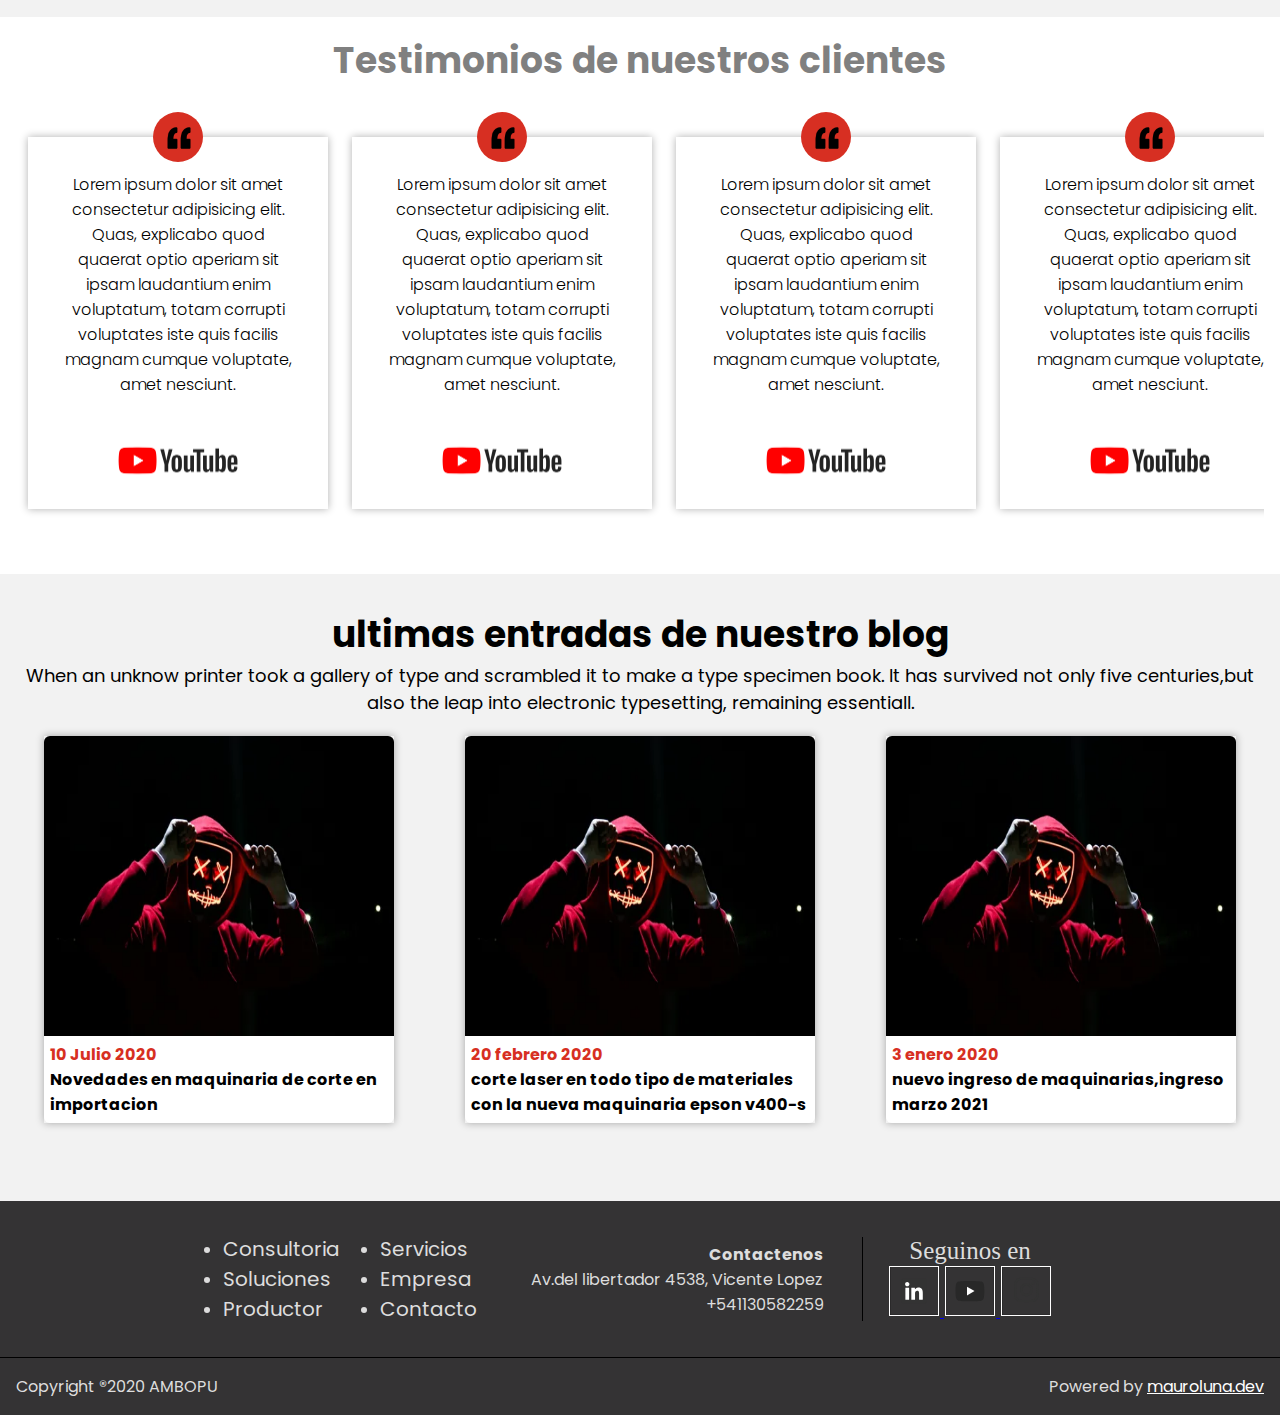
==== commit 625b1d35: "Update index.html" ====
--- a/index.html
+++ b/index.html
@@ -37,7 +37,7 @@
       </nav>
     </div>
   </header>
-  <main class="home">
+  <main class="main">
     <div class="home__introduction">
       <div class="home__introduction__container">
         <div class="home__introduction__container__floating">
--- a/css/style.css
+++ b/css/style.css
@@ -71,7 +71,7 @@
 }
 
 .home__card__text_description{
-    padding: 12px;
+    padding: 8px;
     text-align: left;
 }
 
@@ -118,6 +118,7 @@
     color:black;
     font-size:20px;
     line-height:30px;
+    margin:12px 0px;
 }
 
 .card__link-1{
@@ -134,9 +135,11 @@
     justify-content: center;
     flex-direction: column;
     padding:16px;
-}
-
-.testimonials__title{
+    max-width: 1336px;
+    margin:auto;
+}
+
+.home__testimonials__title{
     text-align:center;
     color:gray;
     font-size:36px;
@@ -144,6 +147,7 @@
 
 .carousel{
     display:flex;
+    margin:24px;
     width:100%;
     overflow-x: scroll;
 }
@@ -152,7 +156,7 @@
     display:flex;
     flex-direction:column;
     align-items: center;
-    border: 2px solid black;
+    box-shadow: 0px 0px 8px 0px #00000050;
     min-width:300px;
     max-width:300px;
     padding:15px 0px;
@@ -171,21 +175,16 @@
     max-width:230px;
 }
 
-.item::before{
-    content: "";
+.item__container__imagotype{
     width:50px;
     height:50px;
-    background-color: orange;
+    padding:6px;
+    background-color: #d72f22;
     position:absolute;
     top:-25px;
     border-radius: 100%;
 }
 
-.icon{
-    width:70px;
-    height:35px;
-    background-color: #000;
-}
 
 /*            SECTION FIVE            */
 
@@ -195,9 +194,9 @@
     padding-top:25px;
 }
 .home__section_five__container{
-    max-width:1300px;
+    max-width:1336px;
     margin:auto;
-    padding:16px;
+    padding:8px;
 }
 
 .blogger__content{
@@ -247,7 +246,7 @@
 }
 
 .content__text span{
-    color:red;
+    color:#d72f22;
 }
 
 /*            FOOTER            */
--- a/css/media.css
+++ b/css/media.css
@@ -52,11 +52,6 @@
     margin:0 50px
   }
 
-  .home__paragraph-1{
-    font-size:30px;
-  }
-
-  
   .home__process__container{
     justify-content:space-around;
   }
@@ -116,11 +111,6 @@
     margin-right:50px;
   }
 
-  .home__paragraph-1{
-    font-size:30px;
-  }
-
-  
   .home__process__container{
     justify-content:space-around;
   }
--- a/css/home.css
+++ b/css/home.css
@@ -37,11 +37,12 @@
 }
 
 .home__introduction__container{
-    max-width:1336px;
+    width:1336px;
+    margin:auto;
 }
 
 .home__introduction__container__floating{
-    width:320px;
+    width:300px;
     height:auto;
     padding: 13px;
     background-color: #000;
@@ -53,7 +54,7 @@
 .home__title{
     font-size:20px;
     text-transform: uppercase;
-    border-left: 10px solid red;
+    border-left: 10px solid #d72f22;
     margin-left: 25px;
     margin-bottom:20px;
     padding:0 15px;
@@ -146,7 +147,7 @@
     content:"";
     width:0;
     height:5px;
-    background-color:red;
+    background-color:#d72f22;
     border-radius: 8px;
     position:absolute;
     top:30px;
